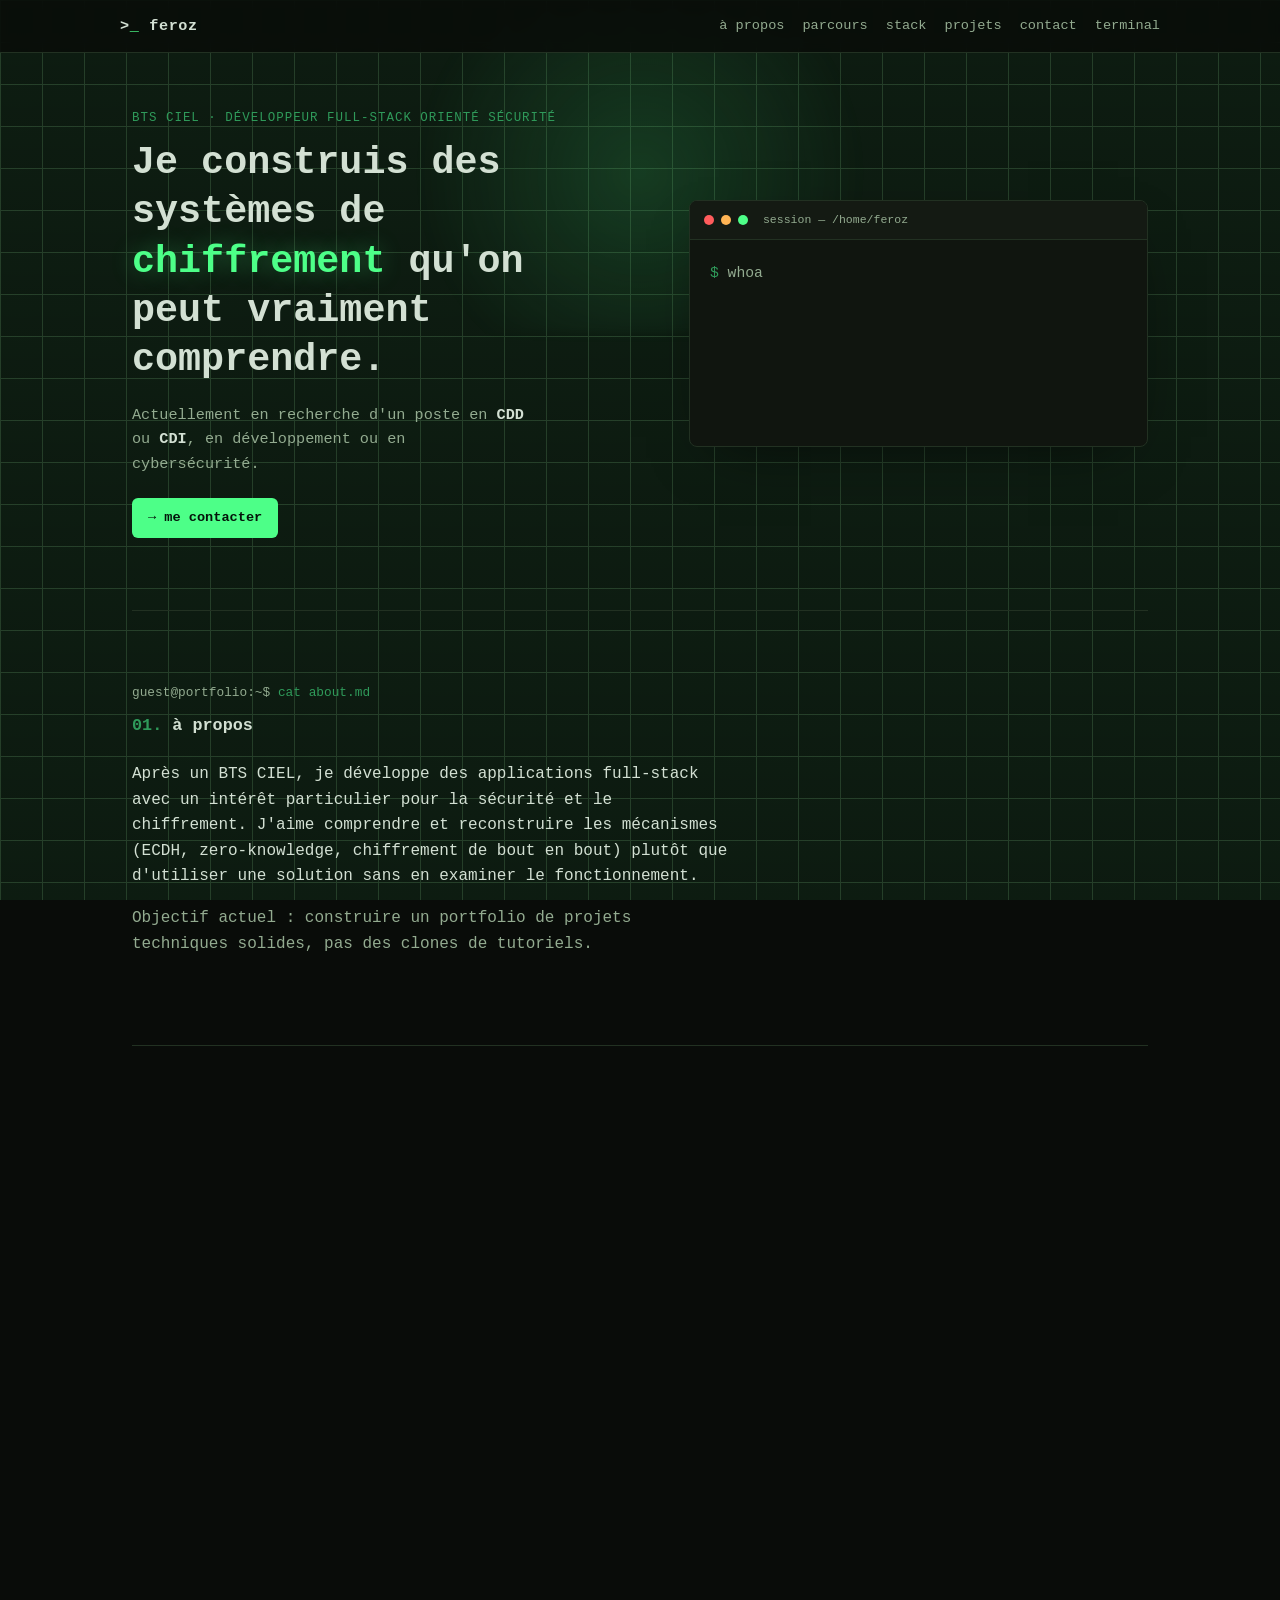
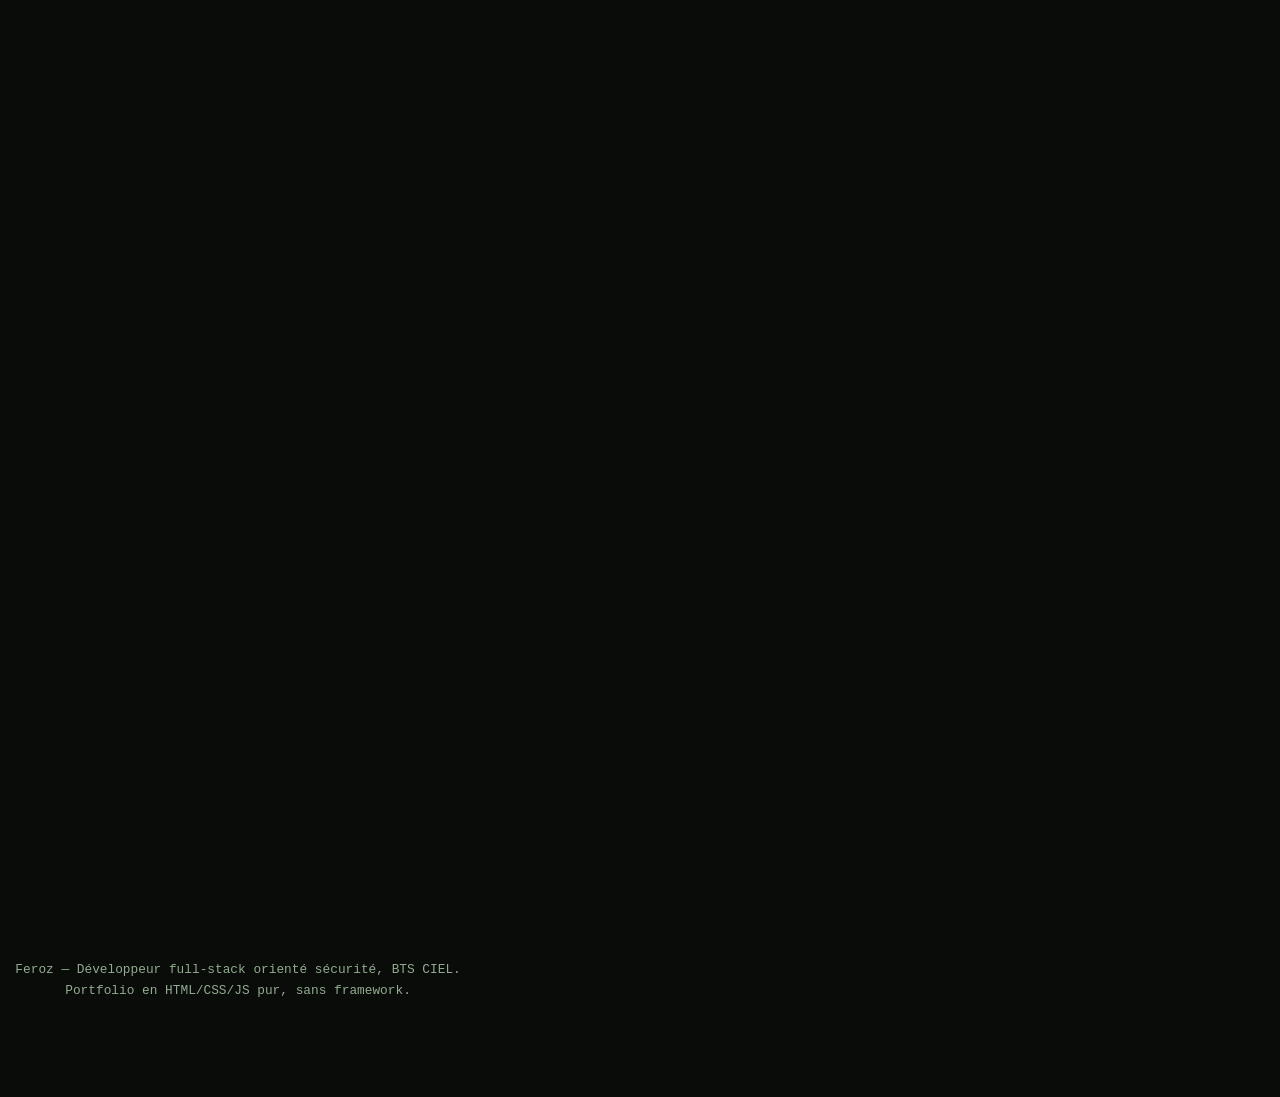
==== index.html @ 339080a6 "deployment" ====
<!DOCTYPE html>
<html lang="fr">
<head>
<meta charset="UTF-8">
<meta name="viewport" content="width=device-width, initial-scale=1, viewport-fit=cover">
<title>Feroz — Développeur</title>
<meta name="description" content="Feroz — développeur full-stack orienté sécurité (BTS CIEL), projets autour du chiffrement : Whisprr (partage de secrets zero-knowledge) et Aegis (messagerie chiffrée E2E).">
<meta name="author" content="Feroz">
<meta property="og:title" content="Feroz — Développeur">
<meta property="og:description" content="Projets autour du chiffrement et de la sécurité : Whisprr et Aegis.">
<meta property="og:type" content="website">
<!-- TODO: une fois déployé sur un vrai domaine, ajoute og:url (l'adresse du site) et og:image (une image d'aperçu, ~1200x630px) -->
<meta name="twitter:card" content="summary">
<meta http-equiv="Content-Security-Policy" content="default-src 'self'; script-src 'self' 'sha256-Kn3roHo/OHZeRmbZrpTWUtvgebxm0fLfNp7k5rrHBwQ='; style-src 'self' https://fonts.googleapis.com; font-src https://fonts.gstatic.com; img-src 'self' data:; connect-src 'self'; object-src 'none'; base-uri 'self'; form-action 'self'; frame-ancestors 'none'">
<meta name="referrer" content="strict-origin-when-cross-origin">
<meta name="theme-color" content="#090c09">
<!-- Remarque : frame-ancestors est ignoré par les navigateurs quand la CSP passe par une balise <meta> (seul un en-tête HTTP le fait respecter).
     Si l'hébergeur (Vercel/Netlify) permet de définir des en-têtes, ajoute-y aussi : X-Frame-Options: DENY et Strict-Transport-Security. -->
<link rel="icon" href="data:image/svg+xml,<svg xmlns=%22http://www.w3.org/2000/svg%22 viewBox=%220 0 100 100%22><text y=%22.9em%22 font-size=%2290%22>🔐</text></svg>">
<link rel="preconnect" href="https://fonts.googleapis.com">
<link rel="preconnect" href="https://fonts.gstatic.com" crossorigin>
<link href="https://fonts.googleapis.com/css2?family=JetBrains+Mono:wght@400;500;700&display=swap" rel="stylesheet">
<link rel="stylesheet" href="css/base.css">
<link rel="stylesheet" href="css/layout.css">
<link rel="stylesheet" href="css/components.css">
<link rel="stylesheet" href="css/utilities.css">
<link rel="stylesheet" href="css/responsive.css">
</head>
<body>

<a class="skip-link" href="#top">Aller au contenu</a>

<header>
  <div class="wrap">
    <div class="brand">
      <a class="logo" href="#top">&gt;<span class="caret">_</span> feroz</a>
    </div>
    <nav>
      <a href="#about">à propos</a>
      <a href="#timeline">parcours</a>
      <a href="#skills">stack</a>
      <a href="#projects">projets</a>
      <a href="#contact">contact</a>
      <a href="#playground">terminal</a>
    </nav>
  </div>
</header>

<main class="wrap" id="top">

  <section id="hero" class="hero-pad-top">
    <div class="hero-grid">
      <div class="hero-copy">
        <p class="eyebrow">BTS CIEL · développeur full-stack orienté sécurité</p>
        <h1 class="hero-title">Je construis des systèmes de <span class="glow">chiffrement</span> qu'on peut vraiment comprendre.</h1>
        <p class="hero-sub">Actuellement en recherche d'un poste en <strong>CDD</strong> ou <strong>CDI</strong>, en développement ou en cybersécurité.</p>
        <a class="cta" href="#contact">→ me contacter</a>
      </div>
      <div class="hero-term">
        <div class="term">
      <div class="term-bar">
        <span class="dot dot-red"></span>
        <span class="dot dot-amber"></span>
        <span class="dot dot-green"></span>
        <span class="id">session — /home/feroz</span>
      </div>
      <div class="term-body" id="hero-body">
        <script>document.getElementById('hero-body').classList.add('hero-anim');</script>
        <p class="line in">whoami</p>
        <p class="line out big">Feroz</p>
        <p class="line in">cat role.txt</p>
        <p class="line out">Développeur full-stack orienté sécurité — diplômé d'un BTS CIEL (Cybersécurité, Informatique et réseaux Électroniques).</p>
        <p class="line in">cat focus.txt</p>
        <p class="line out">Je construis des projets autour du chiffrement et de la sécurité, de zéro, pour comprendre comment ça marche vraiment.</p>
        <p class="line in">uptime</p>
        <p class="line out stats-line"><b>2</b> projets actifs · <b>1</b> déployé · dernière mise à jour : sept. 2026<span class="cursor"></span></p>
      </div>
        </div>
      </div>
    </div>
  </section>

  <section id="about" class="reveal">
    <p class="prompt">cat about.md</p>
    <h2><span class="n">01.</span> à propos</h2>
    <p>Après un BTS CIEL, je développe des applications full-stack avec un intérêt particulier pour la sécurité et le chiffrement. J'aime comprendre et reconstruire les mécanismes (ECDH, zero-knowledge, chiffrement de bout en bout) plutôt que d'utiliser une solution sans en examiner le fonctionnement.</p>
    <p class="muted">Objectif actuel : construire un portfolio de projets techniques solides, pas des clones de tutoriels.</p>
  </section>

  <section id="timeline" class="reveal">
    <p class="prompt">git log --oneline --graph</p>
    <h2><span class="n">02.</span> parcours</h2>
    <ol class="timeline">
      <li class="timeline-item current">
        <span class="timeline-date">en cours</span>
        <p class="timeline-title">Aegis — messagerie chiffrée E2E</p>
        <p class="timeline-desc">Échange de clés publiques par ECDH, comptes et temps réel avec Supabase. Prochaine étape : interface multi-appareils et vérification d'identité.</p>
      </li>
      <li class="timeline-item">
        <time class="timeline-date" datetime="2026">2026</time>
        <p class="timeline-title">Whisprr déployé</p>
        <p class="timeline-desc">Partage de secrets zero-knowledge livré et testé de bout en bout, en production sur Vercel.</p>
      </li>
      <li class="timeline-item">
        <span class="timeline-date">avant</span>
        <p class="timeline-title">BTS CIEL</p>
        <p class="timeline-desc">Cybersécurité, Informatique et réseaux Électroniques — le socle réseau/sécurité qui oriente mes projets perso aujourd'hui.</p>
      </li>
    </ol>
  </section>

  <section id="skills" class="reveal">
    <p class="prompt">ls -la ./stack</p>
    <h2><span class="n">03.</span> stack &amp; outils</h2>
    <div class="ls">
      <div class="ls-row"><span class="ls-tag">frontend</span><span class="ls-val"><b>Next.js</b> (App Router), <b>React</b>, <b>TypeScript</b></span></div>
      <div class="ls-row"><span class="ls-tag">crypto</span><span class="ls-val"><b>Web Crypto API</b> (AES-GCM), <b>ECDH</b></span></div>
      <div class="ls-row"><span class="ls-tag">backend</span><span class="ls-val"><b>Supabase</b> (Auth, Postgres, Realtime), <b>Upstash Redis</b></span></div>
      <div class="ls-row"><span class="ls-tag">deploy</span><span class="ls-val"><b>Vercel</b></span></div>
      <div class="ls-row"><span class="ls-tag">profil</span><span class="ls-val">full-stack orienté sécurité — du réseau à l'interface</span></div>
    </div>
  </section>

  <section id="projects" class="reveal">
    <p class="prompt">ls -la ./projects</p>
    <h2><span class="n">04.</span> projets</h2>
    <div class="projects">

      <article class="card">
        <div class="card-bar">
          <span class="fname">whisprr/README.md</span>
          <span class="badge live">déployé</span>
        </div>
        <div class="card-body">
          <h3>Whisprr</h3>
          <div class="shot"><img src="images/whisprr.png" alt="Interface de Whisprr : création d'un secret chiffré avec expiration et auto-destruction" loading="lazy" width="1162" height="895"></div>
          <p>Partage de secrets en zero-knowledge : le serveur ne voit jamais le contenu en clair. Chiffrement fait côté client avec la Web Crypto API avant tout envoi.</p>
          <details class="details">
            <summary>voir les détails techniques</summary>
            <div class="details-body">
              <p><strong>Comment ça marche :</strong> à la création, le navigateur génère une clé AES-GCM 256 bits, chiffre le secret, puis envoie au serveur uniquement le texte chiffré et l'IV — la clé est ajoutée au fragment (<code>#</code>) du lien, qui n'est jamais transmis au serveur dans une requête HTTP. À l'ouverture, le destinataire récupère le texte chiffré via l'API, lit la clé dans <code>window.location.hash</code>, et déchiffre localement. Le serveur ne stocke que l'identifiant, le texte chiffré, l'IV et les paramètres d'expiration/destruction — jamais la clé ni le message en clair (chiffrement dans <code>crypto.ts</code>, persistance dans <code>store.ts</code>).</p>
              <p><strong>Ce que j'ai fait :</strong> conception du flow de bout en bout (saisie → chiffrement client → génération du lien → expiration/auto-destruction côté serveur), intégration de la Web Crypto API et du stockage Upstash Redis, déploiement sur Vercel et tests bout en bout.</p>
              <p><strong>Décision technique :</strong> projet structuré sans dossier <code>src/</code> (le dossier <code>app/</code> du App Router reste à la racine) — un choix volontairement simple pour un projet de cette taille plutôt qu'une arborescence plus lourde.</p>
              <p><strong>Limites connues :</strong> le lien complet (fragment compris) donne accès au secret — à partager uniquement avec le destinataire prévu, comme un mot de passe ; il n'y a pas de vérification d'identité, le lien est un canal de confidentialité, pas d'authentification. Avec l'auto-destruction activée, le serveur supprime le secret dès que la requête de lecture est traitée, avant même la fin du déchiffrement côté client : un lien dont la clé serait invalide peut donc quand même « consommer » le secret.</p>
            </div>
          </details>
          <div class="stack">
            <span class="chip">Next.js 16</span>
            <span class="chip">React 19</span>
            <span class="chip">TypeScript</span>
            <span class="chip">Web Crypto (AES-GCM)</span>
            <span class="chip">Upstash Redis</span>
          </div>
          <div class="links">
            <a href="https://github.com/Ferr0zzz/Whisprr" target="_blank" rel="noopener noreferrer">→ code</a>
            <a href="#" target="_blank" rel="noopener noreferrer">→ démo live</a>
          </div>
        </div>
      </article>

      <article class="card">
        <div class="card-bar">
          <span class="fname">aegis/README.md</span>
          <span class="badge wip">en cours</span>
        </div>
        <div class="card-body">
          <h3>Aegis</h3>
          <div class="shot wip">
            <svg viewBox="0 0 700 320" role="img" aria-label="Aperçu de l'interface d'Aegis, encore en cours de développement">
              <rect x="1" y="1" width="698" height="318" rx="8" fill="var(--surface)" stroke="var(--border)"/>
              <rect x="1" y="1" width="150" height="318" fill="var(--surface-2)"/>
              <rect x="20" y="24" width="90" height="10" rx="3" fill="var(--border)"/>
              <rect x="20" y="60" width="110" height="34" rx="6" fill="var(--border)" opacity="0.6"/>
              <rect x="20" y="104" width="110" height="34" rx="6" fill="var(--border)" opacity="0.4"/>
              <rect x="20" y="148" width="110" height="34" rx="6" fill="var(--border)" opacity="0.4"/>
              <rect x="170" y="20" width="510" height="36" rx="6" fill="var(--surface-2)"/>
              <rect x="190" y="90" width="220" height="16" rx="4" fill="var(--border)"/>
              <rect x="190" y="118" width="320" height="16" rx="4" fill="var(--border)" opacity="0.7"/>
              <rect x="360" y="150" width="240" height="16" rx="4" fill="var(--accent-dim)" opacity="0.55"/>
              <rect x="190" y="182" width="180" height="16" rx="4" fill="var(--border)" opacity="0.5"/>
              <rect x="170" y="270" width="510" height="30" rx="6" fill="var(--surface-2)"/>
              <rect x="1" y="1" width="698" height="318" rx="8" fill="none" stroke="var(--accent-dim)" stroke-dasharray="6 5" opacity="0.6"/>
            </svg>
            <span class="wip-badge">🚧 interface en cours de développement</span>
          </div>
          <ul class="status-list">
            <li><span class="dot-ok" aria-hidden="true"></span>fonctionne déjà : messages privés 1-à-1 chiffrés (échange de clé ECDH)</li>
            <li><span class="dot-todo" aria-hidden="true"></span>prévu : salons multi-utilisateurs, vérification d'identité, multi-appareils</li>
          </ul>
          <p>Messagerie chiffrée de bout en bout façon Discord (serveurs/salons). Échange de clés publiques par ECDH, chiffrement direct des messages privés, temps réel.</p>
          <details class="details">
            <summary>voir les détails techniques</summary>
            <div class="details-body">
              <p><strong>État actuel :</strong> messages privés 1-à-1 chiffrés via un échange de clé ECDH direct entre les deux comptes. Supabase gère les comptes, le stockage et le canal temps réel.</p>
              <p><strong>Ce que j'ai fait :</strong> mise en place des comptes et de l'échange de clés publiques, du chiffrement direct des messages 1-à-1, et du canal temps réel avec Supabase Realtime — suivant un découpage en 4 semaines (clés/comptes → stockage/temps réel → interface de chat → vérification d'identité/déploiement, encore en cours).</p>
              <p><strong>Décision technique :</strong> pour la v1, ECDH est fait directement entre les deux comptes, sans passer par un système de clé de salon "wrappée" — plus simple à livrer d'abord, quitte à le remplacer quand les salons multi-utilisateurs arriveront (une clé de salon partagée ne se prête pas au même schéma).</p>
              <p><strong>Difficulté résolue :</strong> Supabase a renommé son mécanisme de clé publique (l'ancienne <code>ANON_KEY</code> devient <code>PUBLISHABLE_KEY</code>) — la doc et les tutoriels plus anciens ne correspondaient plus, il a fallu adapter la configuration des variables d'environnement en conséquence.</p>
              <p><strong>Limite importante (en l'état) :</strong> ECDH protège l'échange contre une écoute passive, mais ne suffit pas seul à garantir l'identité de l'interlocuteur — sans vérification de clé publique (empreinte affichée, TOFU...), un serveur malveillant pourrait en théorie substituer une clé (attaque de l'homme du milieu). La vérification d'identité est prévue mais pas encore implémentée.</p>
              <p><strong>À venir :</strong> vérification d'identité, chiffrement de salon multi-utilisateurs, support multi-appareils.</p>
            </div>
          </details>
          <div class="stack">
            <span class="chip">Next.js</span>
            <span class="chip">Supabase (Auth/Postgres/Realtime)</span>
            <span class="chip">ECDH</span>
          </div>
          <div class="links">
            <a href="#" target="_blank" rel="noopener noreferrer">→ code</a>
          </div>
        </div>
      </article>

    </div>
  </section>

  <section id="contact" class="reveal">
    <p class="prompt">cat contact.txt</p>
    <h2><span class="n">05.</span> contact</h2>
    <div class="contact-shell">
      <div class="contact-copy">
        <p class="contact-kicker">disponible pour un projet</p>
        <h3>Parlons sécurité, produit et code.</h3>
        <p>Envie de discuter d'un projet, d'une opportunité, d'un stage ou d'un sujet autour de la cybersécurité applicative ? Je réponds souvent rapidement et j'aime les échanges concrets.</p>
        <div class="contact-status">
          <span class="status-pill"><span class="pulse" aria-hidden="true"></span>Disponible</span>
        </div>
      </div>

      <div class="contact-grid">
        <div class="contact-card primary" id="email-card">
          <span class="contact-label">E-mail</span>
          <strong class="contact-email-value" data-email="killyan.sic@gmail.com" data-masked="k***@g***.com">k***@g***.com</strong>
          <div class="contact-actions">
            <button class="mini-action reveal-email" id="reveal-email" type="button">révéler</button>
            <button class="mini-action" id="copy-email" type="button" aria-label="Copier l'adresse e-mail">copier</button>
          </div>
        </div>

        <a class="contact-card" href="https://github.com/Ferr0zzz" target="_blank" rel="noopener noreferrer">
          <span class="contact-label">GitHub</span>
          <strong>Ferr0zzz</strong>
          <small>Code &amp; prototypes</small>
        </a>

        <a class="contact-card" href="https://www.linkedin.com/in/killyan-sichel-8899a839a/" target="_blank" rel="noopener noreferrer">
          <span class="contact-label">LinkedIn</span>
          <strong>Mon profil</strong>
          <small>Réseau / opportunités</small>
        </a>
      </div>
    </div>
  </section>

  <section id="playground" class="reveal">
    <p class="prompt">./explore.sh</p>
    <h2><span class="n">06.</span> terminal interactif</h2>
    <div class="term playground">
      <div class="term-bar">
        <span class="dot dot-red"></span>
        <span class="dot dot-amber"></span>
        <span class="dot dot-green"></span>
        <span class="id">sandbox — tape "help"</span>
      </div>
      <div class="term-body">
        <div id="term-output" role="log" aria-live="polite" aria-relevant="additions">
          <p class="line out faint">Terminal de démo. Tape une commande pour voir ce qu'il y a dedans.</p>
        </div>
        <div class="term-input-row">
          <span class="prompt-sign">$</span>
          <input id="term-input" type="text" autocomplete="off" spellcheck="false" aria-label="Commande du terminal">
        </div>
      </div>
    </div>
    <p class="term-hint muted">essaie : help · stack · whisprr · aegis · availability · contact · sudo hire-me</p>
  </section>

</main>

<footer>
  <p class="muted">Feroz — Développeur full-stack orienté sécurité, BTS CIEL. Portfolio en HTML/CSS/JS pur, sans framework.</p>
</footer>

<button class="back-to-top" id="back-to-top" type="button" aria-label="Retour en haut">↑</button>

<script src="js/hero-typing.js"></script>
<script src="js/data.js"></script>
<script src="js/terminal.js"></script>
<script src="js/navigation.js"></script>
<script src="js/clipboard.js"></script>
<script src="js/scroll.js"></script>
<script src="js/reveal.js"></script>
</body>
</html>
---- css/base.css ----
:root {
  --bg: #090c09;
  --surface: #10150f;
  --surface-2: #141a13;
  --border: #223122;
  --text: #d3e0d3;
  --muted: #93ab90;
  --accent: #4dff88;
  --accent-dim: #2f9a5a;
  --warn: #ffb454;
  box-sizing: border-box;
  padding-top: env(safe-area-inset-top, 0px);
  padding-bottom: env(safe-area-inset-bottom, 0px);
}
@media (prefers-color-scheme: dark) {
  :root:not([data-theme="light"]) {
    --bg: #090c09; --surface: #10150f; --surface-2: #141a13; --border: #223122;
    --text: #d3e0d3; --muted: #93ab90; --accent: #4dff88; --accent-dim: #2f9a5a; --warn: #ffb454;
  }
}
:root[data-theme="dark"] {
  --bg: #090c09; --surface: #10150f; --surface-2: #141a13; --border: #223122;
  --text: #d3e0d3; --muted: #93ab90; --accent: #4dff88; --accent-dim: #2f9a5a; --warn: #ffb454;
}

html { scroll-padding-top: env(safe-area-inset-top, 0px); scroll-behavior: smooth; }
@media (prefers-reduced-motion: reduce) { html { scroll-behavior: auto; } }
section { scroll-margin-top: calc(72px + env(safe-area-inset-top, 0px)); }
* { box-sizing: inherit; }

body {
  margin: 0;
  background: var(--bg);
  color: var(--text);
  font-family: 'JetBrains Mono', 'Fira Code', ui-monospace, Menlo, Consolas, monospace;
  line-height: 1.6;
  background-image:
    radial-gradient(ellipse 900px 500px at 50% -8%, rgba(77,255,136,0.07), transparent 65%),
    linear-gradient(var(--border) 1px, transparent 1px),
    linear-gradient(90deg, var(--border) 1px, transparent 1px);
  background-size: 42px 42px;
  background-attachment: fixed;
  background-color: var(--bg);
}
a { color: var(--accent); }
::selection { background: var(--accent-dim); color: #04140a; }

a:focus-visible, button:focus-visible, input:focus-visible {
  outline: 2px solid var(--accent);
  outline-offset: 2px;
  border-radius: 2px;
}

.skip-link {
  position: absolute; left: 12px; top: -60px;
  background: var(--accent); color: #04140a;
  padding: 8px 14px; border-radius: 4px; font-size: 0.82rem;
  text-decoration: none; z-index: 100; transition: top 0.15s ease;
}
.skip-link:focus { top: 12px; }
---- css/layout.css ----
.wrap { max-width: 760px; margin: 0 auto; padding: 0 20px; }
@media (min-width: 900px)  { .wrap { max-width: 980px; padding: 0 32px; } }
@media (min-width: 1280px) { .wrap { max-width: 1080px; } }

header {
  position: sticky; top: env(safe-area-inset-top, 0px); z-index: 10;
  background: rgba(9,12,9,0.85); backdrop-filter: blur(6px);
  border-bottom: 1px solid var(--border);
}
header .wrap { position: relative; display: flex; align-items: center; justify-content: space-between; gap: 16px; padding: 14px 20px; }
.brand { display: flex; align-items: center; gap: 12px; flex-shrink: 0; }
.logo { font-weight: 700; color: var(--text); text-decoration: none; font-size: 0.95rem; letter-spacing: 0.04em; }
.logo:hover { color: var(--accent); }
.logo .caret { color: var(--accent); }
nav {
  display: flex; gap: 18px; font-size: 0.85rem; min-width: 0;
  overflow-x: auto; scrollbar-width: none; -ms-overflow-style: none;
}
nav::-webkit-scrollbar { display: none; }
nav a { color: var(--muted); text-decoration: none; white-space: nowrap; transition: color .15s ease; }
nav a:hover, nav a.active { color: var(--accent); }
header .wrap.nav-overflows::after {
  content: ""; position: absolute; top: 14px; bottom: 14px; right: 20px; width: 28px;
  background: linear-gradient(to right, transparent, rgba(9,12,9,0.9));
  pointer-events: none;
}

section { padding: clamp(40px, 7vw, 72px) 0; border-bottom: 1px solid var(--border); }
section:last-of-type { border-bottom: none; }

.prompt { color: var(--accent-dim); font-size: 0.8rem; margin: 0 0 10px; }
.prompt::before { content: "guest@portfolio:~$ "; color: var(--muted); }
h2 { font-size: 1.05rem; color: var(--text); margin: 0 0 22px; font-weight: 700; }
h2 .n { color: var(--accent-dim); }
p { color: var(--text); max-width: 62ch; }
.muted { color: var(--muted); }

#hero { position: relative; }
#hero::before {
  content: ""; position: absolute; left: 50%; top: -40px;
  width: 560px; max-width: 90vw; height: 320px; transform: translateX(-50%);
  background: radial-gradient(circle, rgba(77,255,136,0.14), transparent 70%);
  filter: blur(6px); pointer-events: none; z-index: -1;
}
.hero-grid { display: flex; flex-direction: column; gap: 30px; }
@media (min-width: 900px) {
  .hero-grid { display: grid; grid-template-columns: 1.1fr 1fr; align-items: center; gap: 52px; }
  .hero-term { min-width: 0; }
}
.eyebrow { color: var(--accent-dim); font-size: 0.78rem; letter-spacing: 0.08em; text-transform: uppercase; margin: 0 0 10px; }
.hero-title { font-size: clamp(1.5rem, 3.4vw, 2.4rem); line-height: 1.28; font-weight: 700; color: var(--text); margin: 0 0 18px; max-width: 20ch; }
.hero-title .glow { color: var(--accent); text-shadow: 0 0 22px rgba(77,255,136,0.35); }
.hero-sub { font-size: 0.95rem; color: var(--muted); margin: 0 0 22px; max-width: 44ch; }
.hero-sub strong { color: var(--text); font-weight: 600; }
.cta { display: inline-block; padding: 9px 16px; background: var(--accent); color: #04140a; font-weight: 700; font-size: 0.85rem; text-decoration: none; border-radius: 6px; }
.cta:hover { background: #6bffa2; }
---- css/components.css ----
.term { background: var(--surface); border: 1px solid var(--border); border-radius: 8px; overflow: hidden; box-shadow: 0 20px 60px -30px rgba(0,0,0,0.7); }
.term-bar { display: flex; gap: 7px; align-items: center; padding: 10px 14px; background: var(--surface-2); border-bottom: 1px solid var(--border); }
.dot { width: 10px; height: 10px; border-radius: 50%; background: var(--border); }
.term-bar .id { margin-left: 8px; font-size: 0.72rem; color: var(--muted); }
.term-body { padding: 22px 20px 26px; font-size: 0.92rem; }
.term-body .line { white-space: pre-wrap; margin: 0 0 6px; }
#hero-body.hero-anim .line { visibility: hidden; }
.term-body .in { color: var(--muted); }
.term-body .in::before { content: "$ "; color: var(--accent-dim); }
.term-body .out { color: var(--text); margin-bottom: 16px; }
.term-body .out.big { font-size: 1.5rem; font-weight: 700; color: var(--accent); }
.cursor { display: inline-block; width: 8px; height: 1.1em; background: var(--accent); vertical-align: text-bottom; animation: blink 1s steps(1) infinite; }
@keyframes blink { 50% { opacity: 0; } }
@media (prefers-reduced-motion: reduce) { .cursor { animation: none; } }

.ls { border: 1px solid var(--border); border-radius: 8px; background: var(--surface); padding: 18px 20px; }
.ls-row { display: grid; grid-template-columns: 90px 1fr; gap: 14px; padding: 7px 0; border-bottom: 1px dashed var(--border); font-size: 0.86rem; }
.ls-row:last-child { border-bottom: none; }
.ls-tag { color: var(--warn); }
.ls-val { color: var(--muted); }
.ls-val b { color: var(--text); font-weight: 500; }

.projects { display: grid; gap: 20px; grid-template-columns: 1fr; }
@media (min-width: 720px) { .projects { grid-template-columns: 1fr 1fr; align-items: start; } }
.card { border: 1px solid var(--border); border-radius: 8px; background: var(--surface); overflow: hidden; transition: border-color .15s ease, box-shadow .15s ease, transform .15s ease; }
.card:hover { border-color: var(--accent-dim); box-shadow: 0 14px 34px -20px rgba(77,255,136,0.4); transform: translateY(-2px); }
@media (prefers-reduced-motion: reduce) { .card { transition: none; } .card:hover { transform: none; } }
.card-bar { display: flex; justify-content: space-between; align-items: center; padding: 12px 18px; background: var(--surface-2); border-bottom: 1px solid var(--border); }
.card-bar .fname { font-size: 0.85rem; color: var(--muted); }
.badge { font-size: 0.7rem; padding: 3px 9px; border-radius: 20px; border: 1px solid; }
.badge.live { color: var(--accent); border-color: var(--accent-dim); }
.badge.wip { color: var(--warn); border-color: var(--warn); }
.card-body { padding: 20px 18px; }
.card-body h3 { margin: 0; font-size: 1rem; }
.card-body p { margin: 6px 0 14px; font-size: 0.92rem; color: var(--muted); }
.stack { display: flex; flex-wrap: wrap; gap: 8px; margin: 0 0 14px; }
.chip { font-size: 0.72rem; padding: 3px 9px; border: 1px solid var(--border); border-radius: 4px; color: var(--text); background: var(--bg); }
.links a { font-size: 0.85rem; text-decoration: none; margin-right: 16px; }
.links a:hover { text-decoration: underline; }

.details { margin: 4px 0 14px; }
.details summary { cursor: pointer; font-size: 0.82rem; color: var(--accent-dim); list-style: none; }
.details summary::-webkit-details-marker { display: none; }
.details summary::before { content: "▸ "; }
.details[open] summary::before { content: "▾ "; }
.details-body { margin-top: 10px; font-size: 0.85rem; }
.details-body p { margin: 0 0 8px; max-width: 58ch; color: var(--muted); }
.details-body strong { color: var(--text); }
.shot { margin: 0 0 14px; border-radius: 6px; overflow: hidden; border: 1px solid var(--border); }
.shot img { display: block; width: 100%; height: auto; }
.shot.wip { position: relative; border-style: dashed; }
.shot.wip svg { display: block; width: 100%; height: auto; }
.wip-badge { position: absolute; left: 50%; bottom: 10px; transform: translateX(-50%); background: var(--bg); border: 1px solid var(--border); border-radius: 20px; padding: 4px 12px; font-size: 0.72rem; color: var(--warn); white-space: nowrap; }
.status-list { list-style: none; margin: 0 0 14px; padding: 0; font-size: 0.8rem; color: var(--muted); }
.status-list li { display: flex; align-items: flex-start; gap: 8px; margin-bottom: 6px; }
.status-list li:last-child { margin-bottom: 0; }
.dot-ok, .dot-todo { flex-shrink: 0; width: 8px; height: 8px; border-radius: 50%; margin-top: 4px; }
.dot-ok { background: var(--accent); }
.dot-todo { background: var(--warn); opacity: 0.7; }

.stats-line { color: var(--muted); }
.stats-line b { color: var(--accent); font-weight: 600; }
.timeline { list-style: none; border-left: 2px solid var(--border); margin: 0 0 0 6px; padding-left: 22px; }
.timeline-item { position: relative; padding-bottom: 26px; }
.timeline-item:last-child { padding-bottom: 0; }
.timeline-item::before { content: ""; position: absolute; left: -28px; top: 4px; width: 10px; height: 10px; border-radius: 50%; background: var(--accent-dim); border: 2px solid var(--bg); }
.timeline-item.current::before { background: var(--accent); box-shadow: 0 0 0 4px rgba(77,255,136,0.15); }
.timeline-date { display: block; font-size: 0.72rem; color: var(--accent-dim); margin-bottom: 4px; }
.timeline-title { font-weight: 600; margin: 0 0 4px; font-size: 0.95rem; }
.timeline-desc { font-size: 0.86rem; color: var(--muted); margin: 0; max-width: 56ch; }

.contact-shell { display: grid; gap: 24px; padding: 22px 18px; border: 1px solid var(--border); border-radius: 12px; background: linear-gradient(180deg, rgba(20,26,19,0.95), rgba(12,17,12,0.96)); }
@media (min-width: 800px) { .contact-shell { grid-template-columns: 1.15fr 1.3fr; align-items: center; } }
.contact-copy { display: grid; gap: 14px; }
.contact-kicker { margin: 0; color: var(--accent-dim); font-size: 0.72rem; text-transform: uppercase; letter-spacing: 0.12em; }
.contact-copy h3 { margin: 0; font-size: clamp(1.25rem, 2.5vw, 1.8rem); line-height: 1.3; }
.contact-copy p { margin: 0; color: var(--muted); }
.contact-status { display: flex; }
.status-pill { display: inline-flex; align-items: center; gap: 8px; padding: 7px 10px; border-radius: 999px; background: rgba(77,255,136,0.08); border: 1px solid rgba(77,255,136,0.28); color: var(--accent); font-size: 0.78rem; }
.pulse { display: inline-block; width: 8px; height: 8px; border-radius: 50%; background: var(--accent); box-shadow: 0 0 0 0 rgba(77,255,136,0.7); animation: status-pulse 1.6s infinite; }
@keyframes status-pulse { 0% { box-shadow: 0 0 0 0 rgba(77,255,136,0.7); } 70% { box-shadow: 0 0 0 10px rgba(77,255,136,0); } 100% { box-shadow: 0 0 0 0 rgba(77,255,136,0); } }

.contact-grid { display: grid; gap: 14px; }
.contact-card { display: grid; gap: 6px; width: 100%; padding: 16px 18px; border-radius: 10px; border: 1px solid var(--border); background: rgba(13,18,14,0.75); color: var(--text); text-decoration: none; text-align: left; transition: border-color .15s ease, transform .15s ease, box-shadow .15s ease; }
.contact-card:hover { border-color: var(--accent-dim); transform: translateY(-1px); box-shadow: 0 10px 24px -18px rgba(77,255,136,0.45); }
.contact-card.primary { background: linear-gradient(135deg, rgba(77,255,136,0.08), rgba(22,32,25,0.92)); }
.contact-label { color: var(--accent-dim); font-size: 0.72rem; text-transform: uppercase; letter-spacing: 0.08em; }
.contact-card strong { font-size: 1rem; line-height: 1.4; }
.contact-card small { color: var(--muted); }
.contact-actions { display: flex; gap: 8px; margin-top: 4px; }
.mini-action { appearance: none; background: rgba(77,255,136,0.08); border: 1px solid rgba(77,255,136,0.22); color: var(--accent); border-radius: 6px; font: inherit; font-size: 0.72rem; padding: 6px 10px; cursor: pointer; }
.mini-action:hover { background: rgba(77,255,136,0.12); }
.reveal-email[data-state="revealed"] { background: rgba(77,255,136,0.14); }
.contact-email-value { word-break: break-all; }
---- css/utilities.css ----
.playground .term-body { padding-bottom: 16px; }
#term-output .line { margin-bottom: 6px; }
#term-output .out.faint { color: var(--muted); }
.term-input-row { display: flex; align-items: center; gap: 8px; margin-top: 6px; }
.term-input-row .prompt-sign { color: var(--accent-dim); }
.term-input-row input { flex: 1; background: transparent; border: none; outline: none; color: var(--text); font-family: inherit; font-size: 0.92rem; caret-color: var(--accent); }
.term-hint { margin-top: 10px; font-size: 0.76rem; }

.copy-btn { font: inherit; font-size: 0.78rem; color: var(--accent-dim); background: transparent; border: 1px solid var(--border); border-radius: 4px; padding: 3px 9px; margin-left: 10px; cursor: pointer; }
.copy-btn:hover { border-color: var(--accent-dim); color: var(--accent); }
.copy-btn[data-copied="true"] { color: var(--accent); border-color: var(--accent); }
.back-to-top { position: fixed; right: 18px; bottom: calc(18px + env(safe-area-inset-bottom, 0px)); width: 40px; height: 40px; border-radius: 8px; background: var(--surface); border: 1px solid var(--border); color: var(--accent); font-size: 1rem; line-height: 1; cursor: pointer; opacity: 0; pointer-events: none; transform: translateY(8px); transition: opacity 0.15s ease, transform 0.15s ease; z-index: 20; }
.back-to-top.visible { opacity: 1; pointer-events: auto; transform: translateY(0); }
.back-to-top:hover { border-color: var(--accent-dim); }
@media (prefers-reduced-motion: reduce) { .back-to-top { transition: none; } }
footer { padding: 40px 0 60px; text-align: center; }
footer .muted { font-size: 0.8rem; }
.reveal { transition: opacity .5s ease, transform .5s ease; }
.reveal.reveal-armed { opacity: 0; transform: translateY(18px); }
.reveal.reveal-armed.is-visible { opacity: 1; transform: translateY(0); }
@media (prefers-reduced-motion: reduce) { .reveal.reveal-armed { opacity: 1; transform: none; transition: none; } }

.dot-red { background: #ff5c5c; }
.dot-amber { background: #ffb454; }
.dot-green { background: #4dff88; }
.hero-pad-top { padding-top: 56px; }
---- css/responsive.css ----
@media (max-width: 640px) {
  nav { gap: 12px; font-size: 0.78rem; }
  .ls-row { grid-template-columns: 76px 1fr; }
  .card-bar { flex-wrap: wrap; gap: 6px; }
  .contact-shell { padding: 18px 14px; }
  .contact-card { padding: 14px 14px; }
}

@media (max-width: 420px) {
  .eyebrow { font-size: 0.72rem; }
  .hero-title { max-width: 100%; }
  .term-body { padding: 16px 14px 20px; font-size: 0.86rem; }
  .term-bar .id { display: none; }
  .ls { padding: 14px 16px; }
  .ls-row { grid-template-columns: 1fr; gap: 2px; padding: 8px 0; }
  .ls-tag { font-size: 0.78rem; }
  .card-bar .fname { font-size: 0.78rem; }
  .wip-badge { font-size: 0.62rem; padding: 3px 8px; }
  .back-to-top { width: 36px; height: 36px; right: 12px; }
  .contact-actions { flex-wrap: wrap; }
}
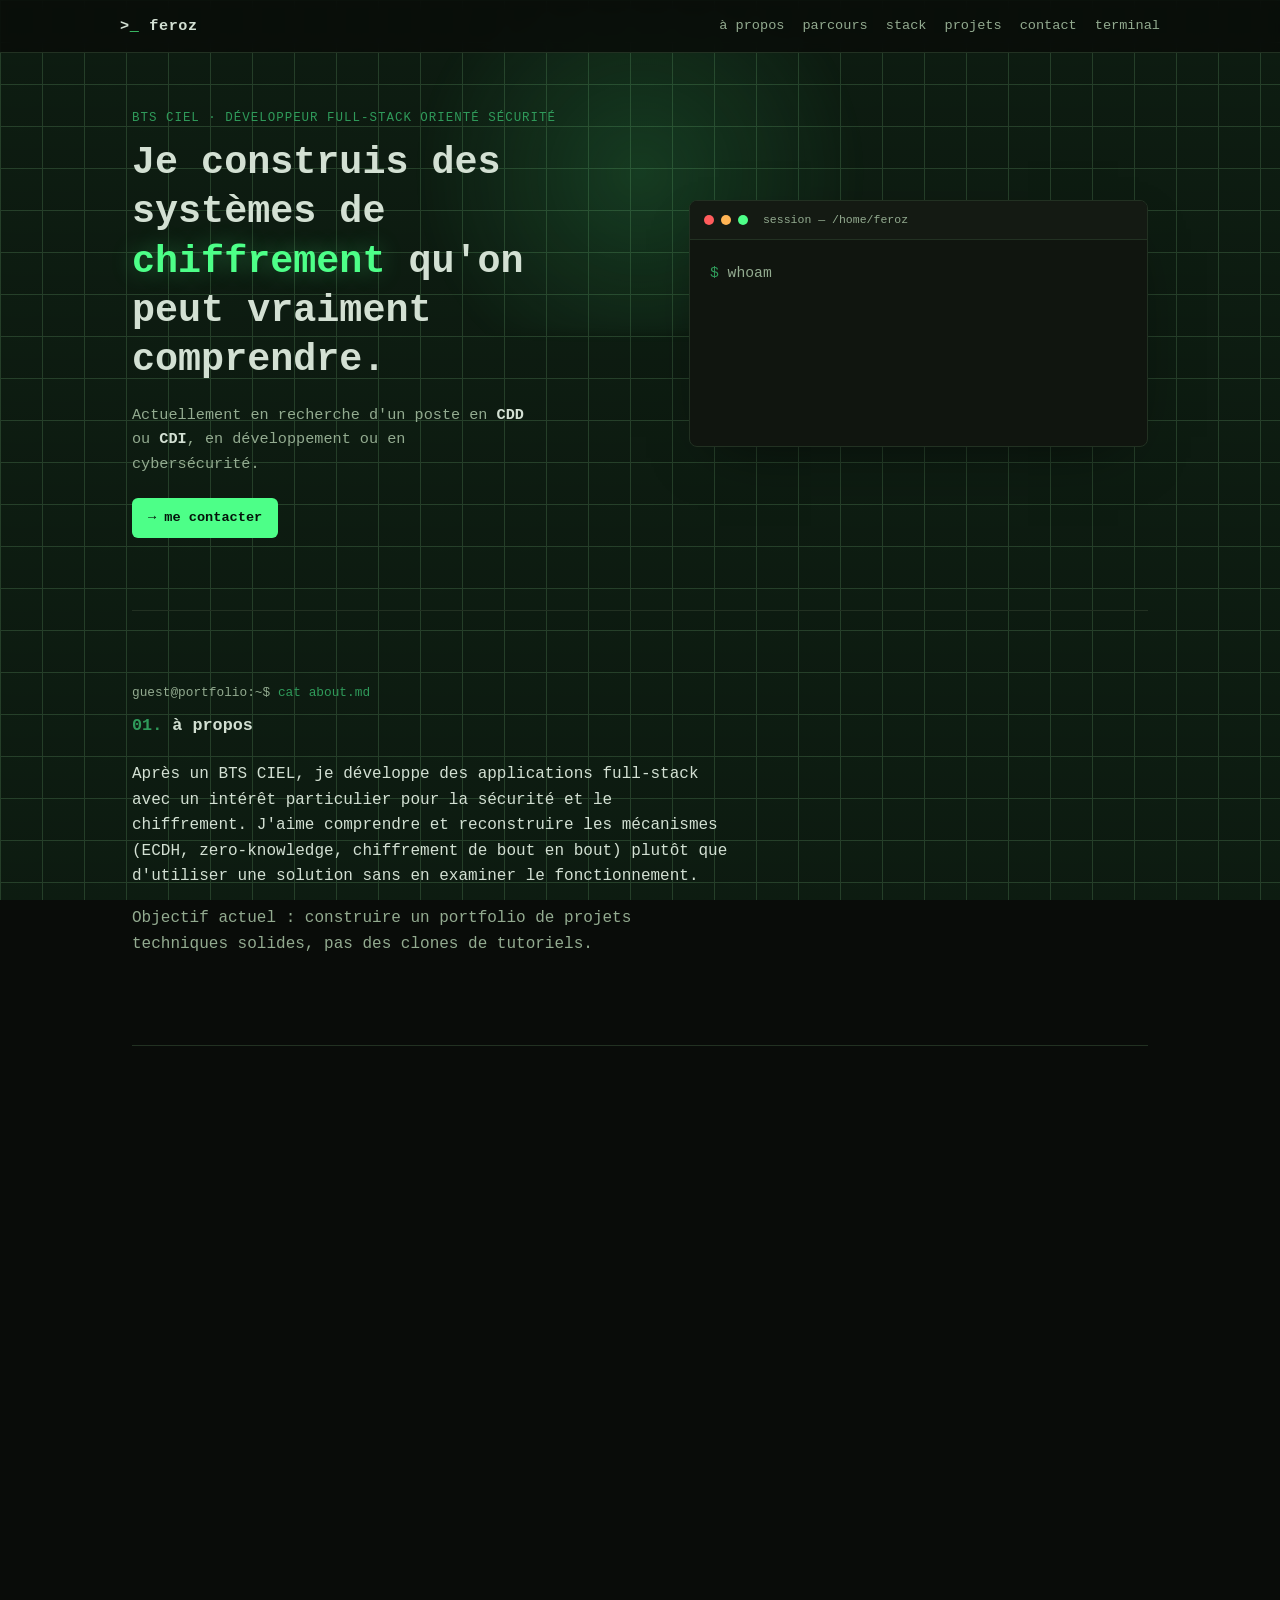
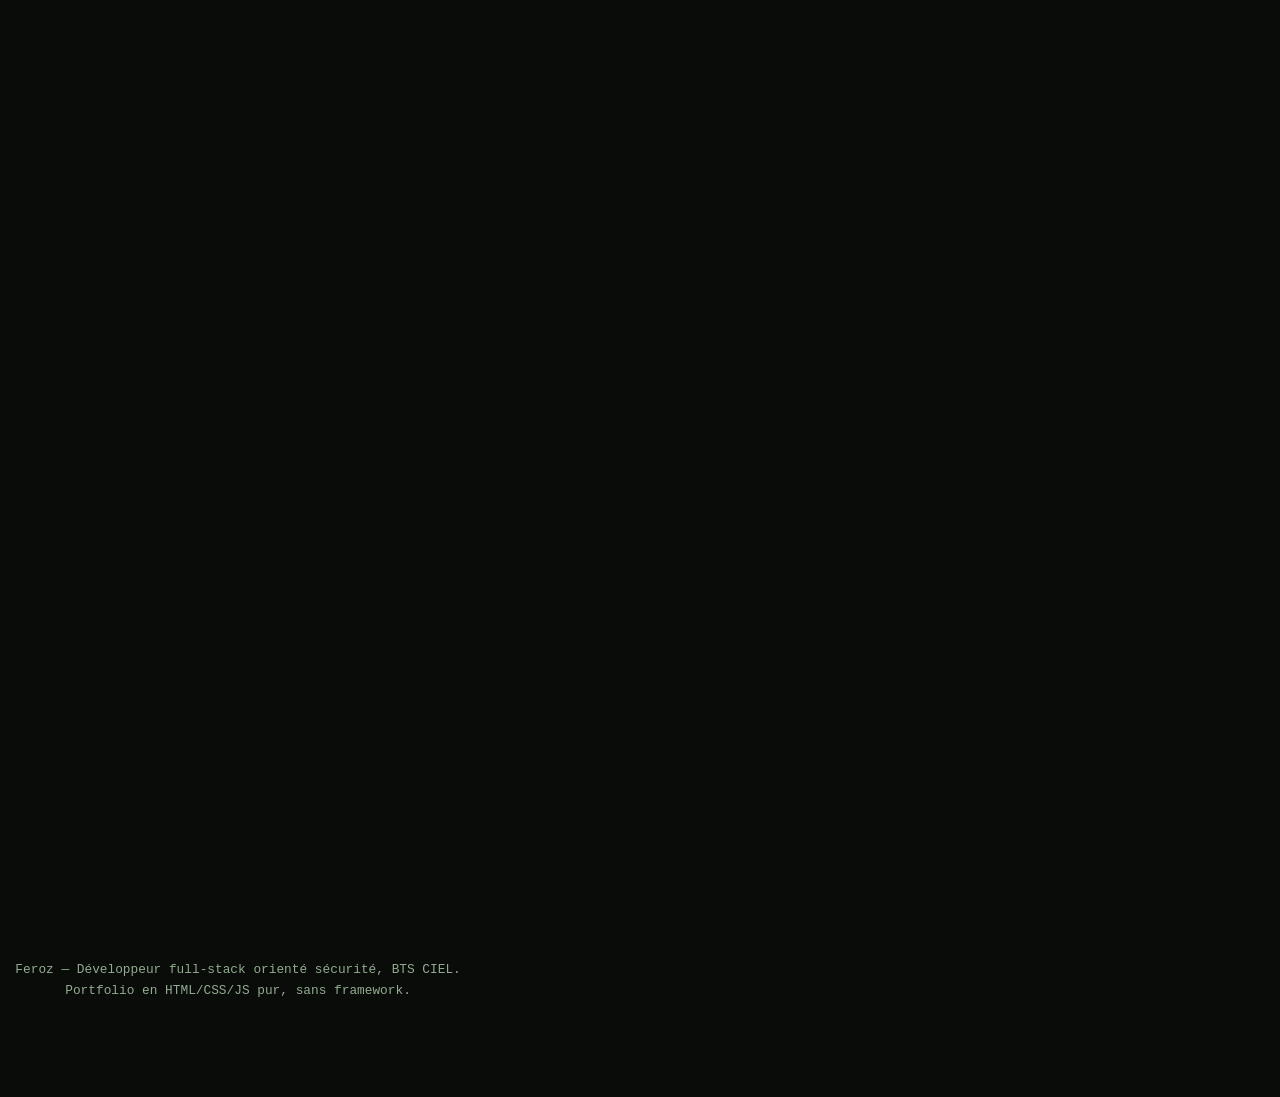
==== commit 8a79850e: "Update index.html" ====
--- a/index.html
+++ b/index.html
@@ -153,7 +153,7 @@
           </div>
           <div class="links">
             <a href="https://github.com/Ferr0zzz/Whisprr" target="_blank" rel="noopener noreferrer">→ code</a>
-            <a href="#" target="_blank" rel="noopener noreferrer">→ démo live</a>
+            <a href="https://whisprr-chi.vercel.app/" target="_blank" rel="noopener noreferrer">→ démo live</a>
           </div>
         </div>
       </article>
@@ -205,7 +205,7 @@
             <span class="chip">ECDH</span>
           </div>
           <div class="links">
-            <a href="#" target="_blank" rel="noopener noreferrer">→ code</a>
+            <a href="https://github.com/Ferr0zzz/Aegis" target="_blank" rel="noopener noreferrer">→ code</a>
           </div>
         </div>
       </article>
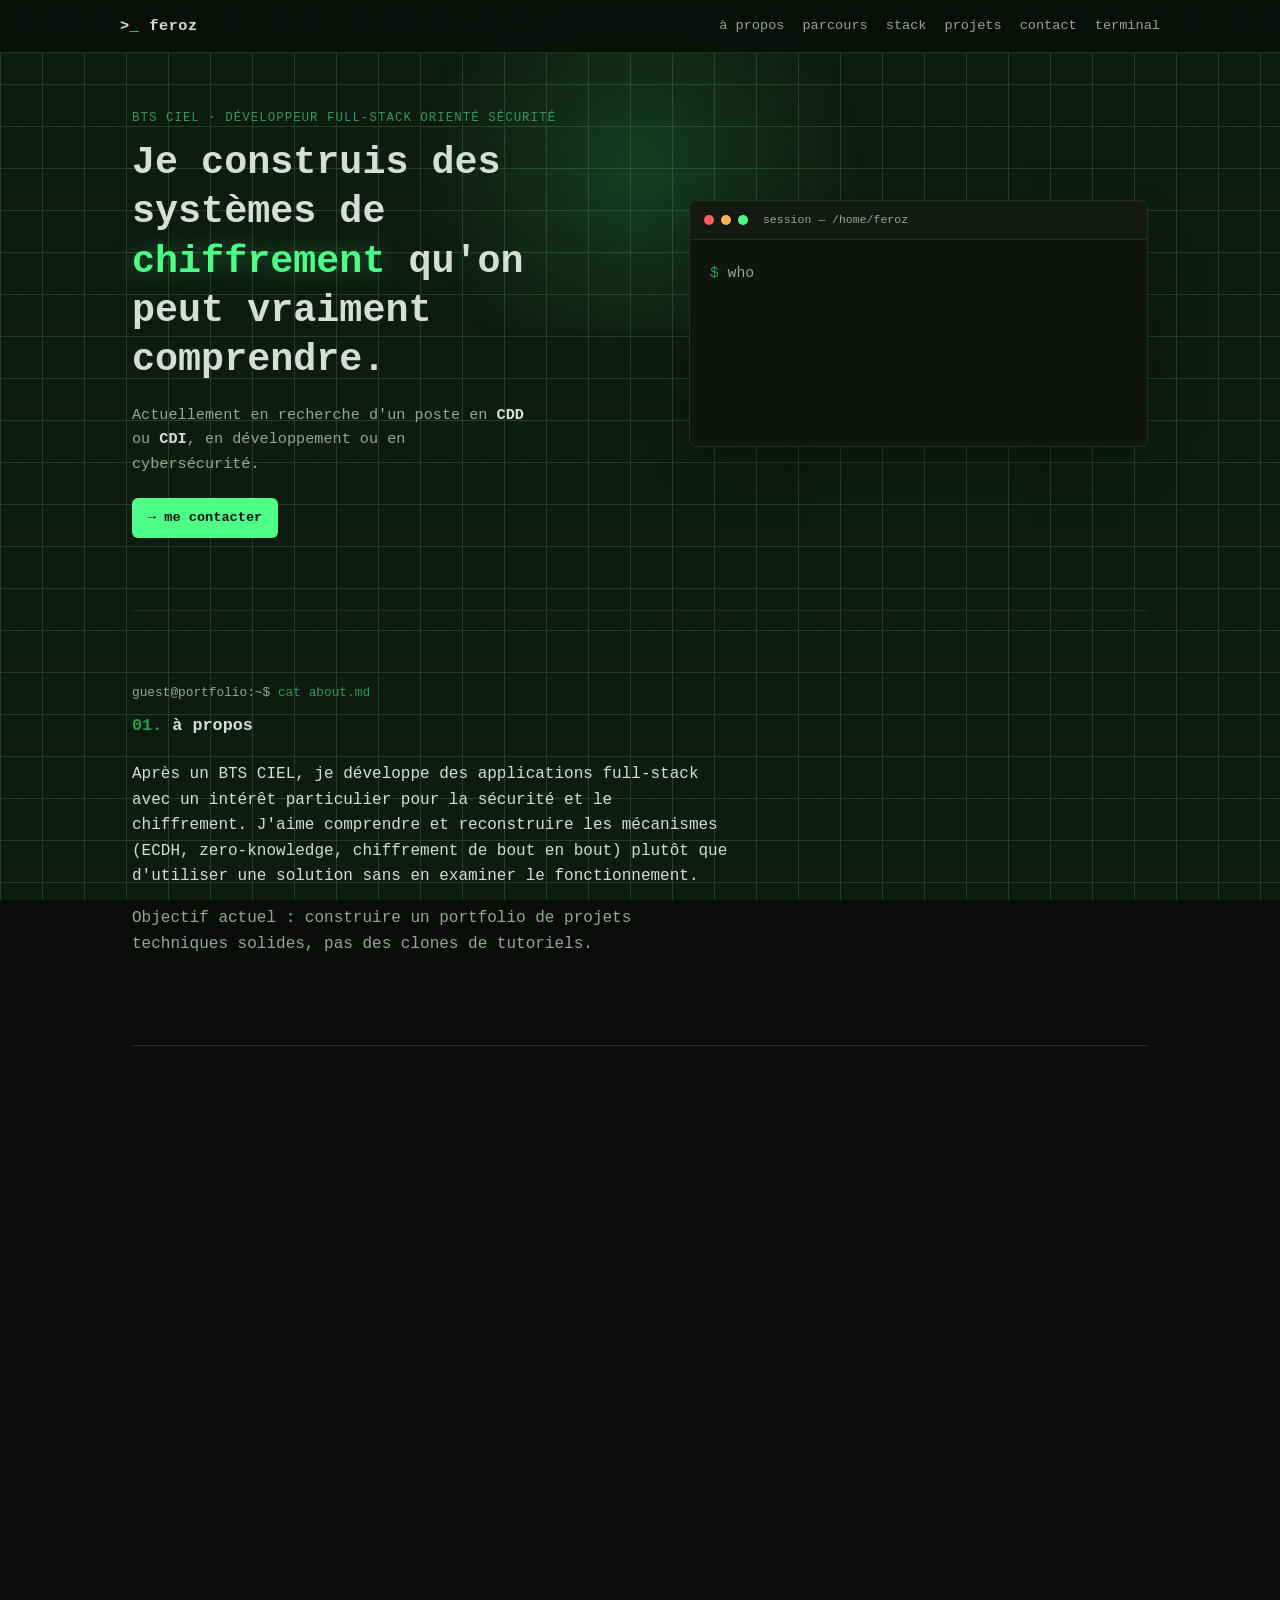
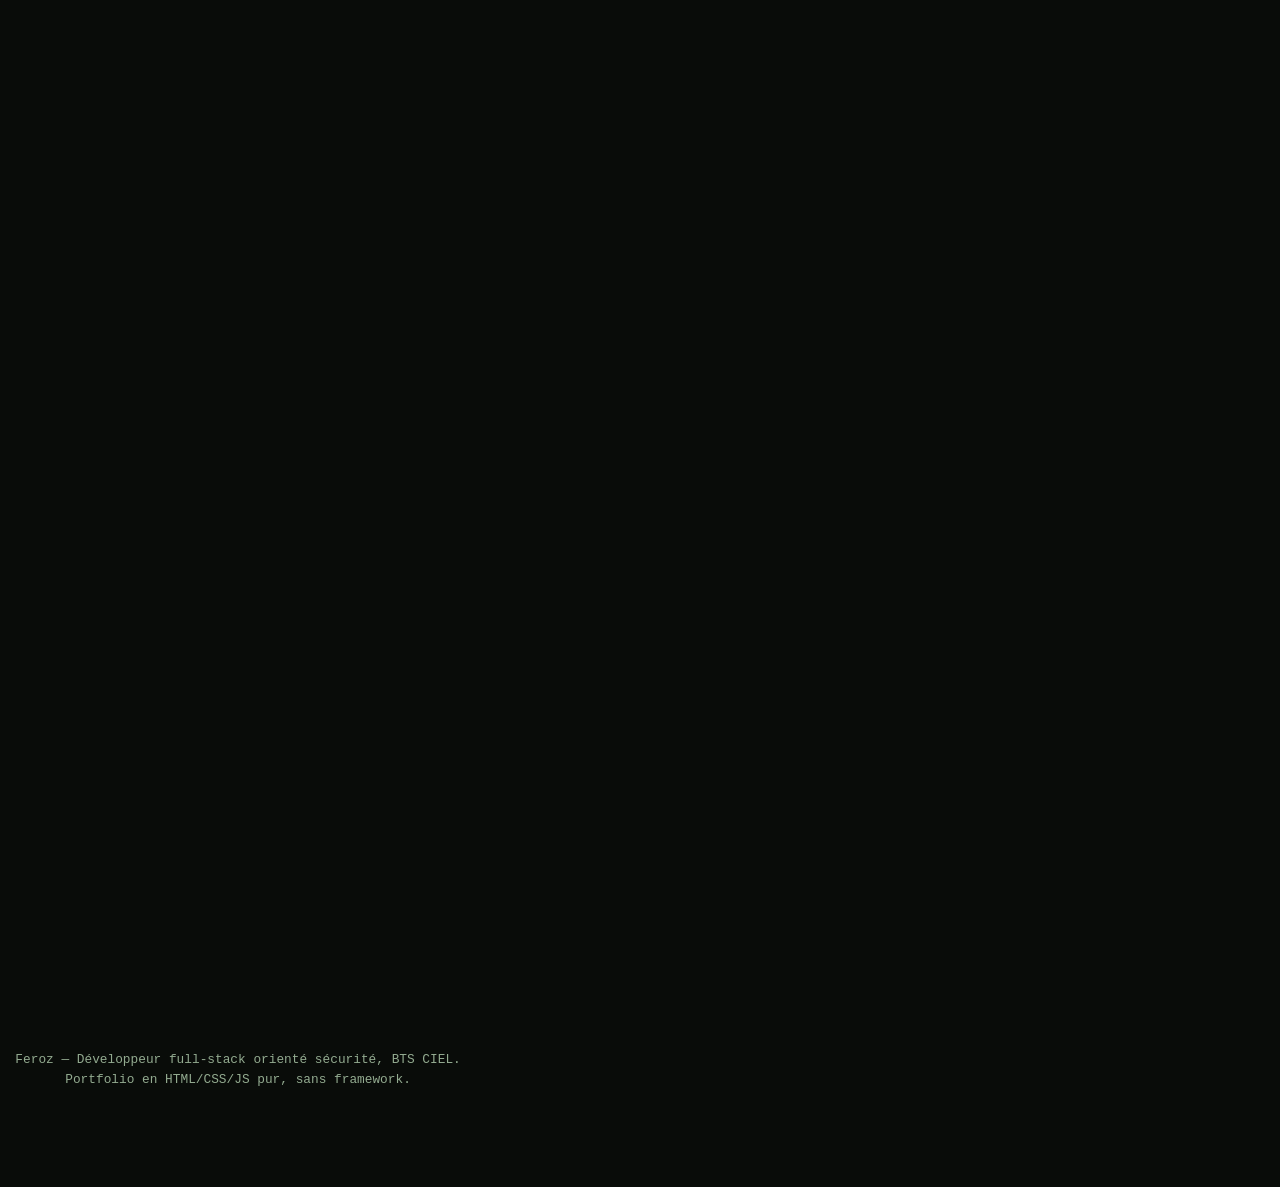
==== commit 5a509cf1: "security update" ====
--- a/index.html
+++ b/index.html
@@ -11,15 +11,11 @@
 <meta property="og:type" content="website">
 <!-- TODO: une fois déployé sur un vrai domaine, ajoute og:url (l'adresse du site) et og:image (une image d'aperçu, ~1200x630px) -->
 <meta name="twitter:card" content="summary">
-<meta http-equiv="Content-Security-Policy" content="default-src 'self'; script-src 'self' 'sha256-Kn3roHo/OHZeRmbZrpTWUtvgebxm0fLfNp7k5rrHBwQ='; style-src 'self' https://fonts.googleapis.com; font-src https://fonts.gstatic.com; img-src 'self' data:; connect-src 'self'; object-src 'none'; base-uri 'self'; form-action 'self'; frame-ancestors 'none'">
-<meta name="referrer" content="strict-origin-when-cross-origin">
+<meta http-equiv="Content-Security-Policy" content="default-src 'none'; script-src 'self' 'sha256-Kn3roHo/OHZeRmbZrpTWUtvgebxm0fLfNp7k5rrHBwQ='; script-src-attr 'none'; style-src 'self'; style-src-attr 'none'; img-src 'self'; font-src 'none'; connect-src 'none'; base-uri 'none'; form-action 'none'; object-src 'none'; frame-src 'none'; media-src 'none'; worker-src 'none'; manifest-src 'none'">
+<meta name="referrer" content="no-referrer">
 <meta name="theme-color" content="#090c09">
-<!-- Remarque : frame-ancestors est ignoré par les navigateurs quand la CSP passe par une balise <meta> (seul un en-tête HTTP le fait respecter).
-     Si l'hébergeur (Vercel/Netlify) permet de définir des en-têtes, ajoute-y aussi : X-Frame-Options: DENY et Strict-Transport-Security. -->
-<link rel="icon" href="data:image/svg+xml,<svg xmlns=%22http://www.w3.org/2000/svg%22 viewBox=%220 0 100 100%22><text y=%22.9em%22 font-size=%2290%22>🔐</text></svg>">
-<link rel="preconnect" href="https://fonts.googleapis.com">
-<link rel="preconnect" href="https://fonts.gstatic.com" crossorigin>
-<link href="https://fonts.googleapis.com/css2?family=JetBrains+Mono:wght@400;500;700&display=swap" rel="stylesheet">
+<!-- frame-ancestors est configuré en en-tête HTTP dans vercel.json et _headers. -->
+<link rel="icon" href="images/favicon.svg" type="image/svg+xml">
 <link rel="stylesheet" href="css/base.css">
 <link rel="stylesheet" href="css/layout.css">
 <link rel="stylesheet" href="css/components.css">
@@ -135,6 +131,7 @@
           <h3>Whisprr</h3>
           <div class="shot"><img src="images/whisprr.png" alt="Interface de Whisprr : création d'un secret chiffré avec expiration et auto-destruction" loading="lazy" width="1162" height="895"></div>
           <p>Partage de secrets en zero-knowledge : le serveur ne voit jamais le contenu en clair. Chiffrement fait côté client avec la Web Crypto API avant tout envoi.</p>
+          <p class="project-contribution"><strong>Ma contribution :</strong> conception du flux complet, chiffrement AES-GCM dans le navigateur, stockage avec Upstash Redis et déploiement sur Vercel.</p>
           <details class="details">
             <summary>voir les détails techniques</summary>
             <div class="details-body">
@@ -188,6 +185,7 @@
             <li><span class="dot-todo" aria-hidden="true"></span>prévu : salons multi-utilisateurs, vérification d'identité, multi-appareils</li>
           </ul>
           <p>Messagerie chiffrée de bout en bout façon Discord (serveurs/salons). Échange de clés publiques par ECDH, chiffrement direct des messages privés, temps réel.</p>
+          <p class="project-contribution"><strong>Ma contribution :</strong> mise en place des comptes, de l'échange de clés ECDH et du chat privé 1-à-1 chiffré avec Supabase Realtime.</p>
           <details class="details">
             <summary>voir les détails techniques</summary>
             <div class="details-body">
@@ -227,14 +225,11 @@
       </div>
 
       <div class="contact-grid">
-        <div class="contact-card primary" id="email-card">
+        <button class="contact-card" id="send-email" type="button">
           <span class="contact-label">E-mail</span>
-          <strong class="contact-email-value" data-email="killyan.sic@gmail.com" data-masked="k***@g***.com">k***@g***.com</strong>
-          <div class="contact-actions">
-            <button class="mini-action reveal-email" id="reveal-email" type="button">révéler</button>
-            <button class="mini-action" id="copy-email" type="button" aria-label="Copier l'adresse e-mail">copier</button>
-          </div>
-        </div>
+          <strong>Envoyer un e-mail</strong>
+          <small>Ouvrir votre application de messagerie</small>
+        </button>
 
         <a class="contact-card" href="https://github.com/Ferr0zzz" target="_blank" rel="noopener noreferrer">
           <span class="contact-label">GitHub</span>
@@ -286,7 +281,7 @@
 <script src="js/data.js"></script>
 <script src="js/terminal.js"></script>
 <script src="js/navigation.js"></script>
-<script src="js/clipboard.js"></script>
+<script src="js/contact.js"></script>
 <script src="js/scroll.js"></script>
 <script src="js/reveal.js"></script>
 </body>
--- a/css/base.css
+++ b/css/base.css
@@ -32,7 +32,7 @@
   margin: 0;
   background: var(--bg);
   color: var(--text);
-  font-family: 'JetBrains Mono', 'Fira Code', ui-monospace, Menlo, Consolas, monospace;
+  font-family: 'Fira Code', ui-monospace, Menlo, Consolas, monospace;
   line-height: 1.6;
   background-image:
     radial-gradient(ellipse 900px 500px at 50% -8%, rgba(77,255,136,0.07), transparent 65%),
--- a/css/components.css
+++ b/css/components.css
@@ -4,7 +4,7 @@
 .term-bar .id { margin-left: 8px; font-size: 0.72rem; color: var(--muted); }
 .term-body { padding: 22px 20px 26px; font-size: 0.92rem; }
 .term-body .line { white-space: pre-wrap; margin: 0 0 6px; }
-#hero-body.hero-anim .line { visibility: hidden; }
+#hero-body.hero-anim .line:not(.typing-visible) { visibility: hidden; }
 .term-body .in { color: var(--muted); }
 .term-body .in::before { content: "$ "; color: var(--accent-dim); }
 .term-body .out { color: var(--text); margin-bottom: 16px; }
@@ -33,6 +33,8 @@
 .card-body { padding: 20px 18px; }
 .card-body h3 { margin: 0; font-size: 1rem; }
 .card-body p { margin: 6px 0 14px; font-size: 0.92rem; color: var(--muted); }
+.card-body p.project-contribution { padding: 10px 12px; border-left: 2px solid var(--accent-dim); background: rgba(77,255,136,0.04); }
+.project-contribution strong { color: var(--text); }
 .stack { display: flex; flex-wrap: wrap; gap: 8px; margin: 0 0 14px; }
 .chip { font-size: 0.72rem; padding: 3px 9px; border: 1px solid var(--border); border-radius: 4px; color: var(--text); background: var(--bg); }
 .links a { font-size: 0.85rem; text-decoration: none; margin-right: 16px; }
@@ -81,15 +83,8 @@
 @keyframes status-pulse { 0% { box-shadow: 0 0 0 0 rgba(77,255,136,0.7); } 70% { box-shadow: 0 0 0 10px rgba(77,255,136,0); } 100% { box-shadow: 0 0 0 0 rgba(77,255,136,0); } }
 
 .contact-grid { display: grid; gap: 14px; }
-.contact-card { display: grid; gap: 6px; width: 100%; padding: 16px 18px; border-radius: 10px; border: 1px solid var(--border); background: rgba(13,18,14,0.75); color: var(--text); text-decoration: none; text-align: left; transition: border-color .15s ease, transform .15s ease, box-shadow .15s ease; }
+.contact-card { display: grid; gap: 6px; width: 100%; padding: 16px 18px; border-radius: 10px; border: 1px solid var(--border); background: rgba(13,18,14,0.75); color: var(--text); font: inherit; text-decoration: none; text-align: left; cursor: pointer; transition: border-color .15s ease, transform .15s ease, box-shadow .15s ease; }
 .contact-card:hover { border-color: var(--accent-dim); transform: translateY(-1px); box-shadow: 0 10px 24px -18px rgba(77,255,136,0.45); }
-.contact-card.primary { background: linear-gradient(135deg, rgba(77,255,136,0.08), rgba(22,32,25,0.92)); }
 .contact-label { color: var(--accent-dim); font-size: 0.72rem; text-transform: uppercase; letter-spacing: 0.08em; }
 .contact-card strong { font-size: 1rem; line-height: 1.4; }
 .contact-card small { color: var(--muted); }
-.contact-actions { display: flex; gap: 8px; margin-top: 4px; }
-.mini-action { appearance: none; background: rgba(77,255,136,0.08); border: 1px solid rgba(77,255,136,0.22); color: var(--accent); border-radius: 6px; font: inherit; font-size: 0.72rem; padding: 6px 10px; cursor: pointer; }
-.mini-action:hover { background: rgba(77,255,136,0.12); }
-.reveal-email[data-state="revealed"] { background: rgba(77,255,136,0.14); }
-.contact-email-value { word-break: break-all; }
-
--- a/css/responsive.css
+++ b/css/responsive.css
@@ -17,5 +17,4 @@
   .card-bar .fname { font-size: 0.78rem; }
   .wip-badge { font-size: 0.62rem; padding: 3px 8px; }
   .back-to-top { width: 36px; height: 36px; right: 12px; }
-  .contact-actions { flex-wrap: wrap; }
 }
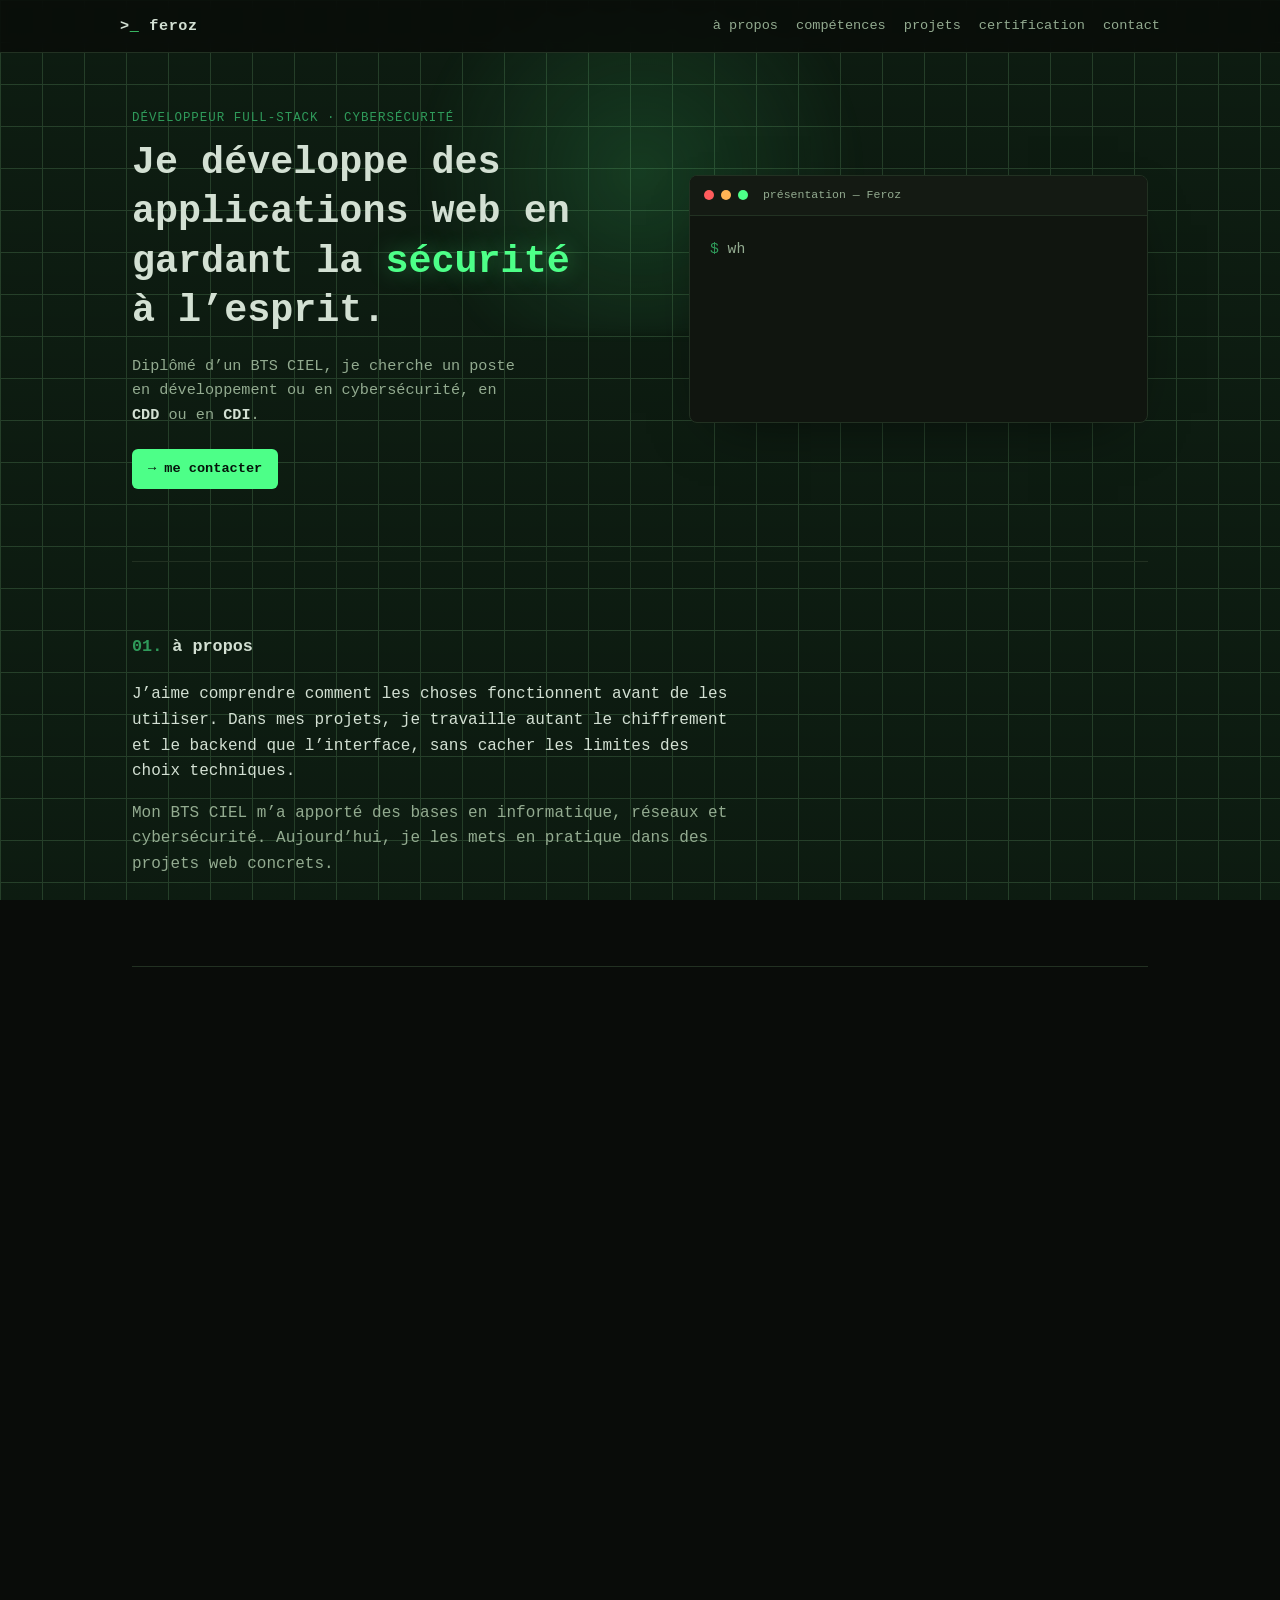
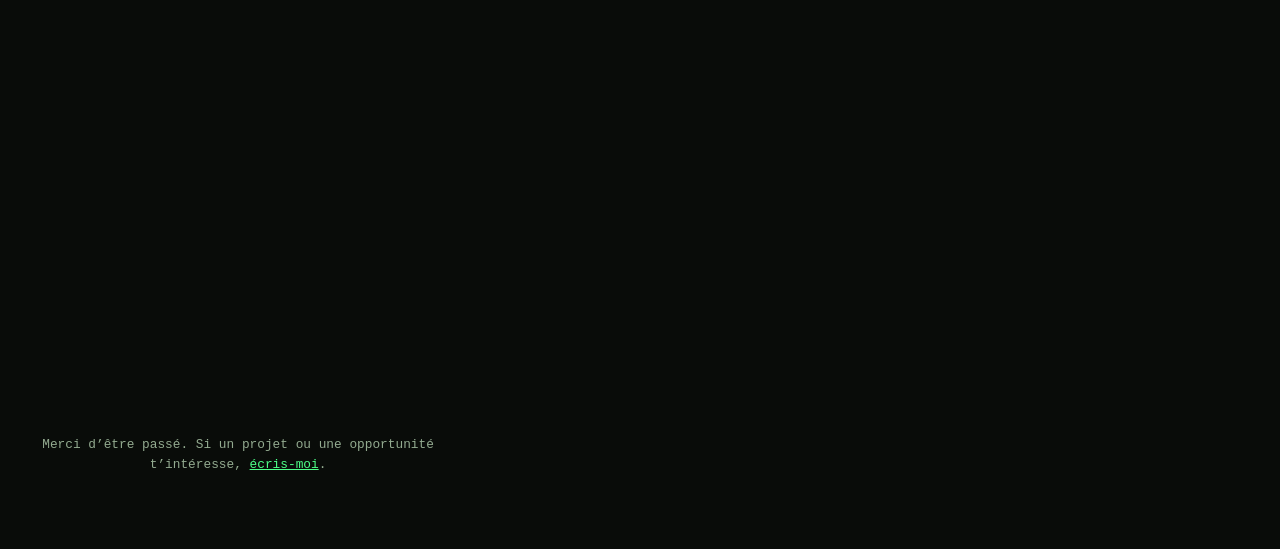
==== commit 89d09f26: "upgrade général/contact" ====
--- a/index.html
+++ b/index.html
@@ -3,15 +3,15 @@
 <head>
 <meta charset="UTF-8">
 <meta name="viewport" content="width=device-width, initial-scale=1, viewport-fit=cover">
-<title>Feroz — Développeur</title>
-<meta name="description" content="Feroz — développeur full-stack orienté sécurité (BTS CIEL), projets autour du chiffrement : Whisprr (partage de secrets zero-knowledge) et Aegis (messagerie chiffrée E2E).">
+<title>Feroz — Développeur full-stack</title>
+<meta name="description" content="Diplômé d’un BTS CIEL, je développe des applications web avec un intérêt particulier pour le chiffrement et la sécurité.">
 <meta name="author" content="Feroz">
-<meta property="og:title" content="Feroz — Développeur">
-<meta property="og:description" content="Projets autour du chiffrement et de la sécurité : Whisprr et Aegis.">
+<meta property="og:title" content="Feroz — Développeur full-stack">
+<meta property="og:description" content="Je présente mes projets autour du développement web, du chiffrement et de la sécurité.">
 <meta property="og:type" content="website">
 <!-- TODO: une fois déployé sur un vrai domaine, ajoute og:url (l'adresse du site) et og:image (une image d'aperçu, ~1200x630px) -->
 <meta name="twitter:card" content="summary">
-<meta http-equiv="Content-Security-Policy" content="default-src 'none'; script-src 'self' 'sha256-Kn3roHo/OHZeRmbZrpTWUtvgebxm0fLfNp7k5rrHBwQ='; script-src-attr 'none'; style-src 'self'; style-src-attr 'none'; img-src 'self'; font-src 'none'; connect-src 'none'; base-uri 'none'; form-action 'none'; object-src 'none'; frame-src 'none'; media-src 'none'; worker-src 'none'; manifest-src 'none'">
+<meta http-equiv="Content-Security-Policy" content="default-src 'none'; script-src 'self'; script-src-attr 'none'; style-src 'self'; style-src-attr 'none'; img-src 'self'; font-src 'none'; connect-src 'self'; base-uri 'none'; form-action 'none'; object-src 'none'; frame-src 'none'; media-src 'none'; worker-src 'none'; manifest-src 'none'">
 <meta name="referrer" content="no-referrer">
 <meta name="theme-color" content="#090c09">
 <!-- frame-ancestors est configuré en en-tête HTTP dans vercel.json et _headers. -->
@@ -33,11 +33,10 @@
     </div>
     <nav>
       <a href="#about">à propos</a>
-      <a href="#timeline">parcours</a>
-      <a href="#skills">stack</a>
+      <a href="#skills">compétences</a>
       <a href="#projects">projets</a>
+      <a href="#certifications">certification</a>
       <a href="#contact">contact</a>
-      <a href="#playground">terminal</a>
     </nav>
   </div>
 </header>
@@ -47,98 +46,68 @@
   <section id="hero" class="hero-pad-top">
     <div class="hero-grid">
       <div class="hero-copy">
-        <p class="eyebrow">BTS CIEL · développeur full-stack orienté sécurité</p>
-        <h1 class="hero-title">Je construis des systèmes de <span class="glow">chiffrement</span> qu'on peut vraiment comprendre.</h1>
-        <p class="hero-sub">Actuellement en recherche d'un poste en <strong>CDD</strong> ou <strong>CDI</strong>, en développement ou en cybersécurité.</p>
+        <p class="eyebrow">Développeur full-stack · cybersécurité</p>
+        <h1 class="hero-title">Je développe des applications web en gardant la <span class="glow">sécurité</span> à l’esprit.</h1>
+        <p class="hero-sub">Diplômé d’un BTS CIEL, je cherche un poste en développement ou en cybersécurité, en <strong>CDD</strong> ou en <strong>CDI</strong>.</p>
         <a class="cta" href="#contact">→ me contacter</a>
       </div>
       <div class="hero-term">
         <div class="term">
-      <div class="term-bar">
-        <span class="dot dot-red"></span>
-        <span class="dot dot-amber"></span>
-        <span class="dot dot-green"></span>
-        <span class="id">session — /home/feroz</span>
-      </div>
-      <div class="term-body" id="hero-body">
-        <script>document.getElementById('hero-body').classList.add('hero-anim');</script>
-        <p class="line in">whoami</p>
-        <p class="line out big">Feroz</p>
-        <p class="line in">cat role.txt</p>
-        <p class="line out">Développeur full-stack orienté sécurité — diplômé d'un BTS CIEL (Cybersécurité, Informatique et réseaux Électroniques).</p>
-        <p class="line in">cat focus.txt</p>
-        <p class="line out">Je construis des projets autour du chiffrement et de la sécurité, de zéro, pour comprendre comment ça marche vraiment.</p>
-        <p class="line in">uptime</p>
-        <p class="line out stats-line"><b>2</b> projets actifs · <b>1</b> déployé · dernière mise à jour : sept. 2026<span class="cursor"></span></p>
-      </div>
+          <div class="term-bar">
+            <span class="dot dot-red"></span>
+            <span class="dot dot-amber"></span>
+            <span class="dot dot-green"></span>
+            <span class="id">présentation — Feroz</span>
+          </div>
+          <div class="term-body" id="hero-body">
+            <p class="line in">whoami</p>
+            <p class="line out big">Feroz</p>
+            <p class="line in">cat role.txt</p>
+            <p class="line out">Je développe des applications web avec un intérêt particulier pour la sécurité.</p>
+            <p class="line in">cat focus.txt</p>
+            <p class="line out">Je m’intéresse au chiffrement et aux systèmes que je peux comprendre et tester.</p>
+            <p class="line in">uptime</p>
+            <p class="line out stats-line"><b>2</b> projets · Whisprr en ligne · Aegis en développement<span class="cursor"></span></p>
+          </div>
         </div>
       </div>
     </div>
   </section>
 
   <section id="about" class="reveal">
-    <p class="prompt">cat about.md</p>
     <h2><span class="n">01.</span> à propos</h2>
-    <p>Après un BTS CIEL, je développe des applications full-stack avec un intérêt particulier pour la sécurité et le chiffrement. J'aime comprendre et reconstruire les mécanismes (ECDH, zero-knowledge, chiffrement de bout en bout) plutôt que d'utiliser une solution sans en examiner le fonctionnement.</p>
-    <p class="muted">Objectif actuel : construire un portfolio de projets techniques solides, pas des clones de tutoriels.</p>
-  </section>
-
-  <section id="timeline" class="reveal">
-    <p class="prompt">git log --oneline --graph</p>
-    <h2><span class="n">02.</span> parcours</h2>
-    <ol class="timeline">
-      <li class="timeline-item current">
-        <span class="timeline-date">en cours</span>
-        <p class="timeline-title">Aegis — messagerie chiffrée E2E</p>
-        <p class="timeline-desc">Échange de clés publiques par ECDH, comptes et temps réel avec Supabase. Prochaine étape : interface multi-appareils et vérification d'identité.</p>
-      </li>
-      <li class="timeline-item">
-        <time class="timeline-date" datetime="2026">2026</time>
-        <p class="timeline-title">Whisprr déployé</p>
-        <p class="timeline-desc">Partage de secrets zero-knowledge livré et testé de bout en bout, en production sur Vercel.</p>
-      </li>
-      <li class="timeline-item">
-        <span class="timeline-date">avant</span>
-        <p class="timeline-title">BTS CIEL</p>
-        <p class="timeline-desc">Cybersécurité, Informatique et réseaux Électroniques — le socle réseau/sécurité qui oriente mes projets perso aujourd'hui.</p>
-      </li>
-    </ol>
+    <p>J’aime comprendre comment les choses fonctionnent avant de les utiliser. Dans mes projets, je travaille autant le chiffrement et le backend que l’interface, sans cacher les limites des choix techniques.</p>
+    <p class="muted">Mon BTS CIEL m’a apporté des bases en informatique, réseaux et cybersécurité. Aujourd’hui, je les mets en pratique dans des projets web concrets.</p>
   </section>
 
   <section id="skills" class="reveal">
-    <p class="prompt">ls -la ./stack</p>
-    <h2><span class="n">03.</span> stack &amp; outils</h2>
+    <h2><span class="n">02.</span> compétences &amp; outils</h2>
     <div class="ls">
       <div class="ls-row"><span class="ls-tag">frontend</span><span class="ls-val"><b>Next.js</b> (App Router), <b>React</b>, <b>TypeScript</b></span></div>
       <div class="ls-row"><span class="ls-tag">crypto</span><span class="ls-val"><b>Web Crypto API</b> (AES-GCM), <b>ECDH</b></span></div>
       <div class="ls-row"><span class="ls-tag">backend</span><span class="ls-val"><b>Supabase</b> (Auth, Postgres, Realtime), <b>Upstash Redis</b></span></div>
       <div class="ls-row"><span class="ls-tag">deploy</span><span class="ls-val"><b>Vercel</b></span></div>
-      <div class="ls-row"><span class="ls-tag">profil</span><span class="ls-val">full-stack orienté sécurité — du réseau à l'interface</span></div>
     </div>
   </section>
 
   <section id="projects" class="reveal">
-    <p class="prompt">ls -la ./projects</p>
-    <h2><span class="n">04.</span> projets</h2>
+    <h2><span class="n">03.</span> projets</h2>
     <div class="projects">
 
       <article class="card">
         <div class="card-bar">
-          <span class="fname">whisprr/README.md</span>
-          <span class="badge live">déployé</span>
+          <span class="badge live">en ligne</span>
         </div>
         <div class="card-body">
           <h3>Whisprr</h3>
-          <div class="shot"><img src="images/whisprr.png" alt="Interface de Whisprr : création d'un secret chiffré avec expiration et auto-destruction" loading="lazy" width="1162" height="895"></div>
-          <p>Partage de secrets en zero-knowledge : le serveur ne voit jamais le contenu en clair. Chiffrement fait côté client avec la Web Crypto API avant tout envoi.</p>
-          <p class="project-contribution"><strong>Ma contribution :</strong> conception du flux complet, chiffrement AES-GCM dans le navigateur, stockage avec Upstash Redis et déploiement sur Vercel.</p>
+          <div class="shot"><img src="images/whisprr.png" alt="Écran de création d’un secret temporaire dans Whisprr" loading="lazy" width="1162" height="895"></div>
+          <p>Whisprr permet de partager un secret avec un lien temporaire. Le navigateur chiffre le contenu avant l’envoi : le serveur ne reçoit ni le texte en clair ni la clé.</p>
+          <p>J’ai conçu le parcours, ajouté le chiffrement AES-GCM côté navigateur, connecté Upstash Redis et déployé l’application sur Vercel.</p>
           <details class="details">
-            <summary>voir les détails techniques</summary>
+            <summary>Comment le chiffrement fonctionne</summary>
             <div class="details-body">
-              <p><strong>Comment ça marche :</strong> à la création, le navigateur génère une clé AES-GCM 256 bits, chiffre le secret, puis envoie au serveur uniquement le texte chiffré et l'IV — la clé est ajoutée au fragment (<code>#</code>) du lien, qui n'est jamais transmis au serveur dans une requête HTTP. À l'ouverture, le destinataire récupère le texte chiffré via l'API, lit la clé dans <code>window.location.hash</code>, et déchiffre localement. Le serveur ne stocke que l'identifiant, le texte chiffré, l'IV et les paramètres d'expiration/destruction — jamais la clé ni le message en clair (chiffrement dans <code>crypto.ts</code>, persistance dans <code>store.ts</code>).</p>
-              <p><strong>Ce que j'ai fait :</strong> conception du flow de bout en bout (saisie → chiffrement client → génération du lien → expiration/auto-destruction côté serveur), intégration de la Web Crypto API et du stockage Upstash Redis, déploiement sur Vercel et tests bout en bout.</p>
-              <p><strong>Décision technique :</strong> projet structuré sans dossier <code>src/</code> (le dossier <code>app/</code> du App Router reste à la racine) — un choix volontairement simple pour un projet de cette taille plutôt qu'une arborescence plus lourde.</p>
-              <p><strong>Limites connues :</strong> le lien complet (fragment compris) donne accès au secret — à partager uniquement avec le destinataire prévu, comme un mot de passe ; il n'y a pas de vérification d'identité, le lien est un canal de confidentialité, pas d'authentification. Avec l'auto-destruction activée, le serveur supprime le secret dès que la requête de lecture est traitée, avant même la fin du déchiffrement côté client : un lien dont la clé serait invalide peut donc quand même « consommer » le secret.</p>
+              <p>Le navigateur crée une clé AES-GCM, chiffre le secret et place la clé dans le fragment de l’URL, qui n’est pas envoyé au serveur. Seules les données chiffrées sont stockées côté serveur.</p>
+              <p>Le lien complet donne accès au secret : il faut le transmettre uniquement à la personne prévue. Whisprr ne vérifie pas l’identité de la personne qui l’ouvre.</p>
             </div>
           </details>
           <div class="stack">
@@ -157,46 +126,12 @@
 
       <article class="card">
         <div class="card-bar">
-          <span class="fname">aegis/README.md</span>
-          <span class="badge wip">en cours</span>
+          <span class="badge wip">en développement</span>
         </div>
         <div class="card-body">
           <h3>Aegis</h3>
-          <div class="shot wip">
-            <svg viewBox="0 0 700 320" role="img" aria-label="Aperçu de l'interface d'Aegis, encore en cours de développement">
-              <rect x="1" y="1" width="698" height="318" rx="8" fill="var(--surface)" stroke="var(--border)"/>
-              <rect x="1" y="1" width="150" height="318" fill="var(--surface-2)"/>
-              <rect x="20" y="24" width="90" height="10" rx="3" fill="var(--border)"/>
-              <rect x="20" y="60" width="110" height="34" rx="6" fill="var(--border)" opacity="0.6"/>
-              <rect x="20" y="104" width="110" height="34" rx="6" fill="var(--border)" opacity="0.4"/>
-              <rect x="20" y="148" width="110" height="34" rx="6" fill="var(--border)" opacity="0.4"/>
-              <rect x="170" y="20" width="510" height="36" rx="6" fill="var(--surface-2)"/>
-              <rect x="190" y="90" width="220" height="16" rx="4" fill="var(--border)"/>
-              <rect x="190" y="118" width="320" height="16" rx="4" fill="var(--border)" opacity="0.7"/>
-              <rect x="360" y="150" width="240" height="16" rx="4" fill="var(--accent-dim)" opacity="0.55"/>
-              <rect x="190" y="182" width="180" height="16" rx="4" fill="var(--border)" opacity="0.5"/>
-              <rect x="170" y="270" width="510" height="30" rx="6" fill="var(--surface-2)"/>
-              <rect x="1" y="1" width="698" height="318" rx="8" fill="none" stroke="var(--accent-dim)" stroke-dasharray="6 5" opacity="0.6"/>
-            </svg>
-            <span class="wip-badge">🚧 interface en cours de développement</span>
-          </div>
-          <ul class="status-list">
-            <li><span class="dot-ok" aria-hidden="true"></span>fonctionne déjà : messages privés 1-à-1 chiffrés (échange de clé ECDH)</li>
-            <li><span class="dot-todo" aria-hidden="true"></span>prévu : salons multi-utilisateurs, vérification d'identité, multi-appareils</li>
-          </ul>
-          <p>Messagerie chiffrée de bout en bout façon Discord (serveurs/salons). Échange de clés publiques par ECDH, chiffrement direct des messages privés, temps réel.</p>
-          <p class="project-contribution"><strong>Ma contribution :</strong> mise en place des comptes, de l'échange de clés ECDH et du chat privé 1-à-1 chiffré avec Supabase Realtime.</p>
-          <details class="details">
-            <summary>voir les détails techniques</summary>
-            <div class="details-body">
-              <p><strong>État actuel :</strong> messages privés 1-à-1 chiffrés via un échange de clé ECDH direct entre les deux comptes. Supabase gère les comptes, le stockage et le canal temps réel.</p>
-              <p><strong>Ce que j'ai fait :</strong> mise en place des comptes et de l'échange de clés publiques, du chiffrement direct des messages 1-à-1, et du canal temps réel avec Supabase Realtime — suivant un découpage en 4 semaines (clés/comptes → stockage/temps réel → interface de chat → vérification d'identité/déploiement, encore en cours).</p>
-              <p><strong>Décision technique :</strong> pour la v1, ECDH est fait directement entre les deux comptes, sans passer par un système de clé de salon "wrappée" — plus simple à livrer d'abord, quitte à le remplacer quand les salons multi-utilisateurs arriveront (une clé de salon partagée ne se prête pas au même schéma).</p>
-              <p><strong>Difficulté résolue :</strong> Supabase a renommé son mécanisme de clé publique (l'ancienne <code>ANON_KEY</code> devient <code>PUBLISHABLE_KEY</code>) — la doc et les tutoriels plus anciens ne correspondaient plus, il a fallu adapter la configuration des variables d'environnement en conséquence.</p>
-              <p><strong>Limite importante (en l'état) :</strong> ECDH protège l'échange contre une écoute passive, mais ne suffit pas seul à garantir l'identité de l'interlocuteur — sans vérification de clé publique (empreinte affichée, TOFU...), un serveur malveillant pourrait en théorie substituer une clé (attaque de l'homme du milieu). La vérification d'identité est prévue mais pas encore implémentée.</p>
-              <p><strong>À venir :</strong> vérification d'identité, chiffrement de salon multi-utilisateurs, support multi-appareils.</p>
-            </div>
-          </details>
+          <p>Je développe Aegis, une messagerie chiffrée de bout en bout. Les messages privés entre deux comptes utilisent un échange de clés ECDH ; Supabase gère les comptes et le temps réel.</p>
+          <p>La vérification des clés et les salons à plusieurs restent à faire. Sans vérification des clés publiques, ECDH seul ne permet pas de confirmer l’identité de son interlocuteur.</p>
           <div class="stack">
             <span class="chip">Next.js</span>
             <span class="chip">Supabase (Auth/Postgres/Realtime)</span>
@@ -211,75 +146,81 @@
     </div>
   </section>
 
+  <section id="certifications" class="reveal">
+    <h2><span class="n">04.</span> certification</h2>
+    <article class="certification-card">
+      <div>
+        <p class="contact-kicker">Claude Academy · Anthropic</p>
+        <h3>AI Fluency: Framework and foundations</h3>
+        <p class="muted">Obtenue le 27 septembre 2026.</p>
+      </div>
+      <a class="cta" href="https://academy.claude.com/verify/0858727f1e95a3747ad82cfdc54abee2" target="_blank" rel="noopener noreferrer">Vérifier la certification ↗</a>
+    </article>
+  </section>
+
   <section id="contact" class="reveal">
-    <p class="prompt">cat contact.txt</p>
     <h2><span class="n">05.</span> contact</h2>
     <div class="contact-shell">
       <div class="contact-copy">
-        <p class="contact-kicker">disponible pour un projet</p>
-        <h3>Parlons sécurité, produit et code.</h3>
-        <p>Envie de discuter d'un projet, d'une opportunité, d'un stage ou d'un sujet autour de la cybersécurité applicative ? Je réponds souvent rapidement et j'aime les échanges concrets.</p>
-        <div class="contact-status">
-          <span class="status-pill"><span class="pulse" aria-hidden="true"></span>Disponible</span>
-        </div>
-      </div>
-
-      <div class="contact-grid">
-        <button class="contact-card" id="send-email" type="button">
-          <span class="contact-label">E-mail</span>
-          <strong>Envoyer un e-mail</strong>
-          <small>Ouvrir votre application de messagerie</small>
-        </button>
-
-        <a class="contact-card" href="https://github.com/Ferr0zzz" target="_blank" rel="noopener noreferrer">
-          <span class="contact-label">GitHub</span>
-          <strong>Ferr0zzz</strong>
-          <small>Code &amp; prototypes</small>
-        </a>
-
-        <a class="contact-card" href="https://www.linkedin.com/in/killyan-sichel-8899a839a/" target="_blank" rel="noopener noreferrer">
-          <span class="contact-label">LinkedIn</span>
-          <strong>Mon profil</strong>
-          <small>Réseau / opportunités</small>
-        </a>
-      </div>
-    </div>
-  </section>
-
-  <section id="playground" class="reveal">
-    <p class="prompt">./explore.sh</p>
-    <h2><span class="n">06.</span> terminal interactif</h2>
-    <div class="term playground">
-      <div class="term-bar">
-        <span class="dot dot-red"></span>
-        <span class="dot dot-amber"></span>
-        <span class="dot dot-green"></span>
-        <span class="id">sandbox — tape "help"</span>
-      </div>
-      <div class="term-body">
-        <div id="term-output" role="log" aria-live="polite" aria-relevant="additions">
-          <p class="line out faint">Terminal de démo. Tape une commande pour voir ce qu'il y a dedans.</p>
-        </div>
-        <div class="term-input-row">
-          <span class="prompt-sign">$</span>
-          <input id="term-input" type="text" autocomplete="off" spellcheck="false" aria-label="Commande du terminal">
-        </div>
-      </div>
-    </div>
-    <p class="term-hint muted">essaie : help · stack · whisprr · aegis · availability · contact · sudo hire-me</p>
+        <p class="contact-kicker">contact</p>
+        <h3>Une opportunité ou un projet en tête&nbsp;?</h3>
+        <p>Je suis ouvert aux postes en développement ou en cybersécurité. Laisse-moi un message, je te répondrai dès que possible.</p>
+      </div>
+
+      <div class="contact-panel">
+        <form class="contact-form" id="contact-form">
+          <div class="form-trap" aria-hidden="true">
+            <label for="contact-company">Ne pas remplir</label>
+            <input id="contact-company" name="company" type="text" tabindex="-1" autocomplete="off">
+          </div>
+          <div class="form-field">
+            <label for="contact-name">Nom</label>
+            <input id="contact-name" name="name" type="text" autocomplete="name" maxlength="100" required>
+          </div>
+          <div class="form-field">
+            <label for="contact-email">E-mail</label>
+            <input id="contact-email" name="email" type="email" autocomplete="email" maxlength="254" required>
+          </div>
+          <div class="form-field">
+            <label for="contact-subject">Objet</label>
+            <input id="contact-subject" name="subject" type="text" maxlength="120" required>
+          </div>
+          <div class="form-field">
+            <label for="contact-message">Message</label>
+            <textarea id="contact-message" name="message" rows="5" maxlength="5000" required></textarea>
+          </div>
+          <button class="cta" type="submit">Envoyer le message →</button>
+          <p class="form-status muted" id="contact-status" role="status" aria-live="polite"></p>
+          <p class="form-privacy muted">FormSubmit transmet ton message et conserve les envois pendant 30 jours. <a href="https://formsubmit.co/privacy.pdf" target="_blank" rel="noopener noreferrer">En savoir plus</a>.</p>
+          <noscript><p class="form-status muted">Le formulaire nécessite JavaScript. Tu peux aussi me joindre sur GitHub ou LinkedIn.</p></noscript>
+        </form>
+
+        <div class="contact-grid">
+          <a class="contact-card" href="https://github.com/Ferr0zzz" target="_blank" rel="noopener noreferrer">
+            <span class="contact-label">GitHub</span>
+            <strong>Ferr0zzz</strong>
+            <small>Code &amp; prototypes</small>
+          </a>
+
+          <a class="contact-card" href="https://www.linkedin.com/in/killyan-sichel-8899a839a/" target="_blank" rel="noopener noreferrer">
+            <span class="contact-label">LinkedIn</span>
+            <strong>Mon profil</strong>
+            <small>Réseau / opportunités</small>
+          </a>
+        </div>
+      </div>
+    </div>
   </section>
 
 </main>
 
 <footer>
-  <p class="muted">Feroz — Développeur full-stack orienté sécurité, BTS CIEL. Portfolio en HTML/CSS/JS pur, sans framework.</p>
+  <p class="muted">Merci d’être passé. Si un projet ou une opportunité t’intéresse, <a href="#contact">écris-moi</a>.</p>
 </footer>
 
 <button class="back-to-top" id="back-to-top" type="button" aria-label="Retour en haut">↑</button>
 
 <script src="js/hero-typing.js"></script>
-<script src="js/data.js"></script>
-<script src="js/terminal.js"></script>
 <script src="js/navigation.js"></script>
 <script src="js/contact.js"></script>
 <script src="js/scroll.js"></script>
--- a/css/components.css
+++ b/css/components.css
@@ -25,16 +25,13 @@
 .card { border: 1px solid var(--border); border-radius: 8px; background: var(--surface); overflow: hidden; transition: border-color .15s ease, box-shadow .15s ease, transform .15s ease; }
 .card:hover { border-color: var(--accent-dim); box-shadow: 0 14px 34px -20px rgba(77,255,136,0.4); transform: translateY(-2px); }
 @media (prefers-reduced-motion: reduce) { .card { transition: none; } .card:hover { transform: none; } }
-.card-bar { display: flex; justify-content: space-between; align-items: center; padding: 12px 18px; background: var(--surface-2); border-bottom: 1px solid var(--border); }
-.card-bar .fname { font-size: 0.85rem; color: var(--muted); }
+.card-bar { display: flex; justify-content: flex-end; align-items: center; padding: 12px 18px; background: var(--surface-2); border-bottom: 1px solid var(--border); }
 .badge { font-size: 0.7rem; padding: 3px 9px; border-radius: 20px; border: 1px solid; }
 .badge.live { color: var(--accent); border-color: var(--accent-dim); }
 .badge.wip { color: var(--warn); border-color: var(--warn); }
 .card-body { padding: 20px 18px; }
 .card-body h3 { margin: 0; font-size: 1rem; }
 .card-body p { margin: 6px 0 14px; font-size: 0.92rem; color: var(--muted); }
-.card-body p.project-contribution { padding: 10px 12px; border-left: 2px solid var(--accent-dim); background: rgba(77,255,136,0.04); }
-.project-contribution strong { color: var(--text); }
 .stack { display: flex; flex-wrap: wrap; gap: 8px; margin: 0 0 14px; }
 .chip { font-size: 0.72rem; padding: 3px 9px; border: 1px solid var(--border); border-radius: 4px; color: var(--text); background: var(--bg); }
 .links a { font-size: 0.85rem; text-decoration: none; margin-right: 16px; }
@@ -47,42 +44,36 @@
 .details[open] summary::before { content: "▾ "; }
 .details-body { margin-top: 10px; font-size: 0.85rem; }
 .details-body p { margin: 0 0 8px; max-width: 58ch; color: var(--muted); }
-.details-body strong { color: var(--text); }
 .shot { margin: 0 0 14px; border-radius: 6px; overflow: hidden; border: 1px solid var(--border); }
 .shot img { display: block; width: 100%; height: auto; }
-.shot.wip { position: relative; border-style: dashed; }
-.shot.wip svg { display: block; width: 100%; height: auto; }
-.wip-badge { position: absolute; left: 50%; bottom: 10px; transform: translateX(-50%); background: var(--bg); border: 1px solid var(--border); border-radius: 20px; padding: 4px 12px; font-size: 0.72rem; color: var(--warn); white-space: nowrap; }
-.status-list { list-style: none; margin: 0 0 14px; padding: 0; font-size: 0.8rem; color: var(--muted); }
-.status-list li { display: flex; align-items: flex-start; gap: 8px; margin-bottom: 6px; }
-.status-list li:last-child { margin-bottom: 0; }
-.dot-ok, .dot-todo { flex-shrink: 0; width: 8px; height: 8px; border-radius: 50%; margin-top: 4px; }
-.dot-ok { background: var(--accent); }
-.dot-todo { background: var(--warn); opacity: 0.7; }
 
-.stats-line { color: var(--muted); }
-.stats-line b { color: var(--accent); font-weight: 600; }
-.timeline { list-style: none; border-left: 2px solid var(--border); margin: 0 0 0 6px; padding-left: 22px; }
-.timeline-item { position: relative; padding-bottom: 26px; }
-.timeline-item:last-child { padding-bottom: 0; }
-.timeline-item::before { content: ""; position: absolute; left: -28px; top: 4px; width: 10px; height: 10px; border-radius: 50%; background: var(--accent-dim); border: 2px solid var(--bg); }
-.timeline-item.current::before { background: var(--accent); box-shadow: 0 0 0 4px rgba(77,255,136,0.15); }
-.timeline-date { display: block; font-size: 0.72rem; color: var(--accent-dim); margin-bottom: 4px; }
-.timeline-title { font-weight: 600; margin: 0 0 4px; font-size: 0.95rem; }
-.timeline-desc { font-size: 0.86rem; color: var(--muted); margin: 0; max-width: 56ch; }
+.certification-card { display: flex; align-items: center; justify-content: space-between; gap: 20px; padding: 20px; border: 1px solid var(--border); border-radius: 10px; background: var(--surface); }
+.certification-card h3 { margin: 8px 0; font-size: 1rem; }
+.certification-card p { margin: 0; font-size: 0.86rem; }
+.certification-card .cta { flex-shrink: 0; }
 
 .contact-shell { display: grid; gap: 24px; padding: 22px 18px; border: 1px solid var(--border); border-radius: 12px; background: linear-gradient(180deg, rgba(20,26,19,0.95), rgba(12,17,12,0.96)); }
-@media (min-width: 800px) { .contact-shell { grid-template-columns: 1.15fr 1.3fr; align-items: center; } }
+@media (min-width: 800px) { .contact-shell { grid-template-columns: 0.85fr 1.3fr; align-items: start; } }
 .contact-copy { display: grid; gap: 14px; }
 .contact-kicker { margin: 0; color: var(--accent-dim); font-size: 0.72rem; text-transform: uppercase; letter-spacing: 0.12em; }
 .contact-copy h3 { margin: 0; font-size: clamp(1.25rem, 2.5vw, 1.8rem); line-height: 1.3; }
 .contact-copy p { margin: 0; color: var(--muted); }
-.contact-status { display: flex; }
-.status-pill { display: inline-flex; align-items: center; gap: 8px; padding: 7px 10px; border-radius: 999px; background: rgba(77,255,136,0.08); border: 1px solid rgba(77,255,136,0.28); color: var(--accent); font-size: 0.78rem; }
-.pulse { display: inline-block; width: 8px; height: 8px; border-radius: 50%; background: var(--accent); box-shadow: 0 0 0 0 rgba(77,255,136,0.7); animation: status-pulse 1.6s infinite; }
-@keyframes status-pulse { 0% { box-shadow: 0 0 0 0 rgba(77,255,136,0.7); } 70% { box-shadow: 0 0 0 10px rgba(77,255,136,0); } 100% { box-shadow: 0 0 0 0 rgba(77,255,136,0); } }
 
-.contact-grid { display: grid; gap: 14px; }
+.contact-panel { display: grid; gap: 18px; }
+.contact-form { display: grid; gap: 14px; }
+.form-trap { display: none; }
+.form-field { display: grid; gap: 6px; }
+.form-field label { color: var(--muted); font-size: 0.8rem; }
+.form-field input, .form-field textarea { width: 100%; padding: 11px 12px; border: 1px solid var(--border); border-radius: 6px; background: rgba(13,18,14,0.75); color: var(--text); font: inherit; font-size: 0.9rem; }
+.form-field textarea { resize: vertical; }
+.form-field input:focus-visible, .form-field textarea:focus-visible { outline: 2px solid var(--accent); outline-offset: 2px; }
+.contact-form .cta { justify-self: start; border: 0; font: inherit; font-size: 0.85rem; cursor: pointer; }
+.contact-form .cta:disabled { cursor: wait; opacity: 0.7; }
+.form-status { margin: 0; font-size: 0.78rem; }
+.form-status[data-state="error"] { color: var(--warn); }
+.form-status[data-state="success"] { color: var(--accent); }
+.form-privacy { margin: -6px 0 0; font-size: 0.72rem; }
+.contact-grid { display: grid; gap: 14px; grid-template-columns: repeat(2, minmax(0, 1fr)); }
 .contact-card { display: grid; gap: 6px; width: 100%; padding: 16px 18px; border-radius: 10px; border: 1px solid var(--border); background: rgba(13,18,14,0.75); color: var(--text); font: inherit; text-decoration: none; text-align: left; cursor: pointer; transition: border-color .15s ease, transform .15s ease, box-shadow .15s ease; }
 .contact-card:hover { border-color: var(--accent-dim); transform: translateY(-1px); box-shadow: 0 10px 24px -18px rgba(77,255,136,0.45); }
 .contact-label { color: var(--accent-dim); font-size: 0.72rem; text-transform: uppercase; letter-spacing: 0.08em; }
--- a/css/utilities.css
+++ b/css/utilities.css
@@ -1,11 +1,3 @@
-.playground .term-body { padding-bottom: 16px; }
-#term-output .line { margin-bottom: 6px; }
-#term-output .out.faint { color: var(--muted); }
-.term-input-row { display: flex; align-items: center; gap: 8px; margin-top: 6px; }
-.term-input-row .prompt-sign { color: var(--accent-dim); }
-.term-input-row input { flex: 1; background: transparent; border: none; outline: none; color: var(--text); font-family: inherit; font-size: 0.92rem; caret-color: var(--accent); }
-.term-hint { margin-top: 10px; font-size: 0.76rem; }
-
 .copy-btn { font: inherit; font-size: 0.78rem; color: var(--accent-dim); background: transparent; border: 1px solid var(--border); border-radius: 4px; padding: 3px 9px; margin-left: 10px; cursor: pointer; }
 .copy-btn:hover { border-color: var(--accent-dim); color: var(--accent); }
 .copy-btn[data-copied="true"] { color: var(--accent); border-color: var(--accent); }
--- a/css/responsive.css
+++ b/css/responsive.css
@@ -4,17 +4,17 @@
   .card-bar { flex-wrap: wrap; gap: 6px; }
   .contact-shell { padding: 18px 14px; }
   .contact-card { padding: 14px 14px; }
+  .contact-grid { grid-template-columns: 1fr; }
+  .certification-card { align-items: flex-start; flex-direction: column; }
+  .term-body { padding: 16px 14px 20px; font-size: 0.86rem; }
+  .term-bar .id { display: none; }
 }
 
 @media (max-width: 420px) {
   .eyebrow { font-size: 0.72rem; }
   .hero-title { max-width: 100%; }
-  .term-body { padding: 16px 14px 20px; font-size: 0.86rem; }
-  .term-bar .id { display: none; }
   .ls { padding: 14px 16px; }
   .ls-row { grid-template-columns: 1fr; gap: 2px; padding: 8px 0; }
   .ls-tag { font-size: 0.78rem; }
-  .card-bar .fname { font-size: 0.78rem; }
-  .wip-badge { font-size: 0.62rem; padding: 3px 8px; }
   .back-to-top { width: 36px; height: 36px; right: 12px; }
 }
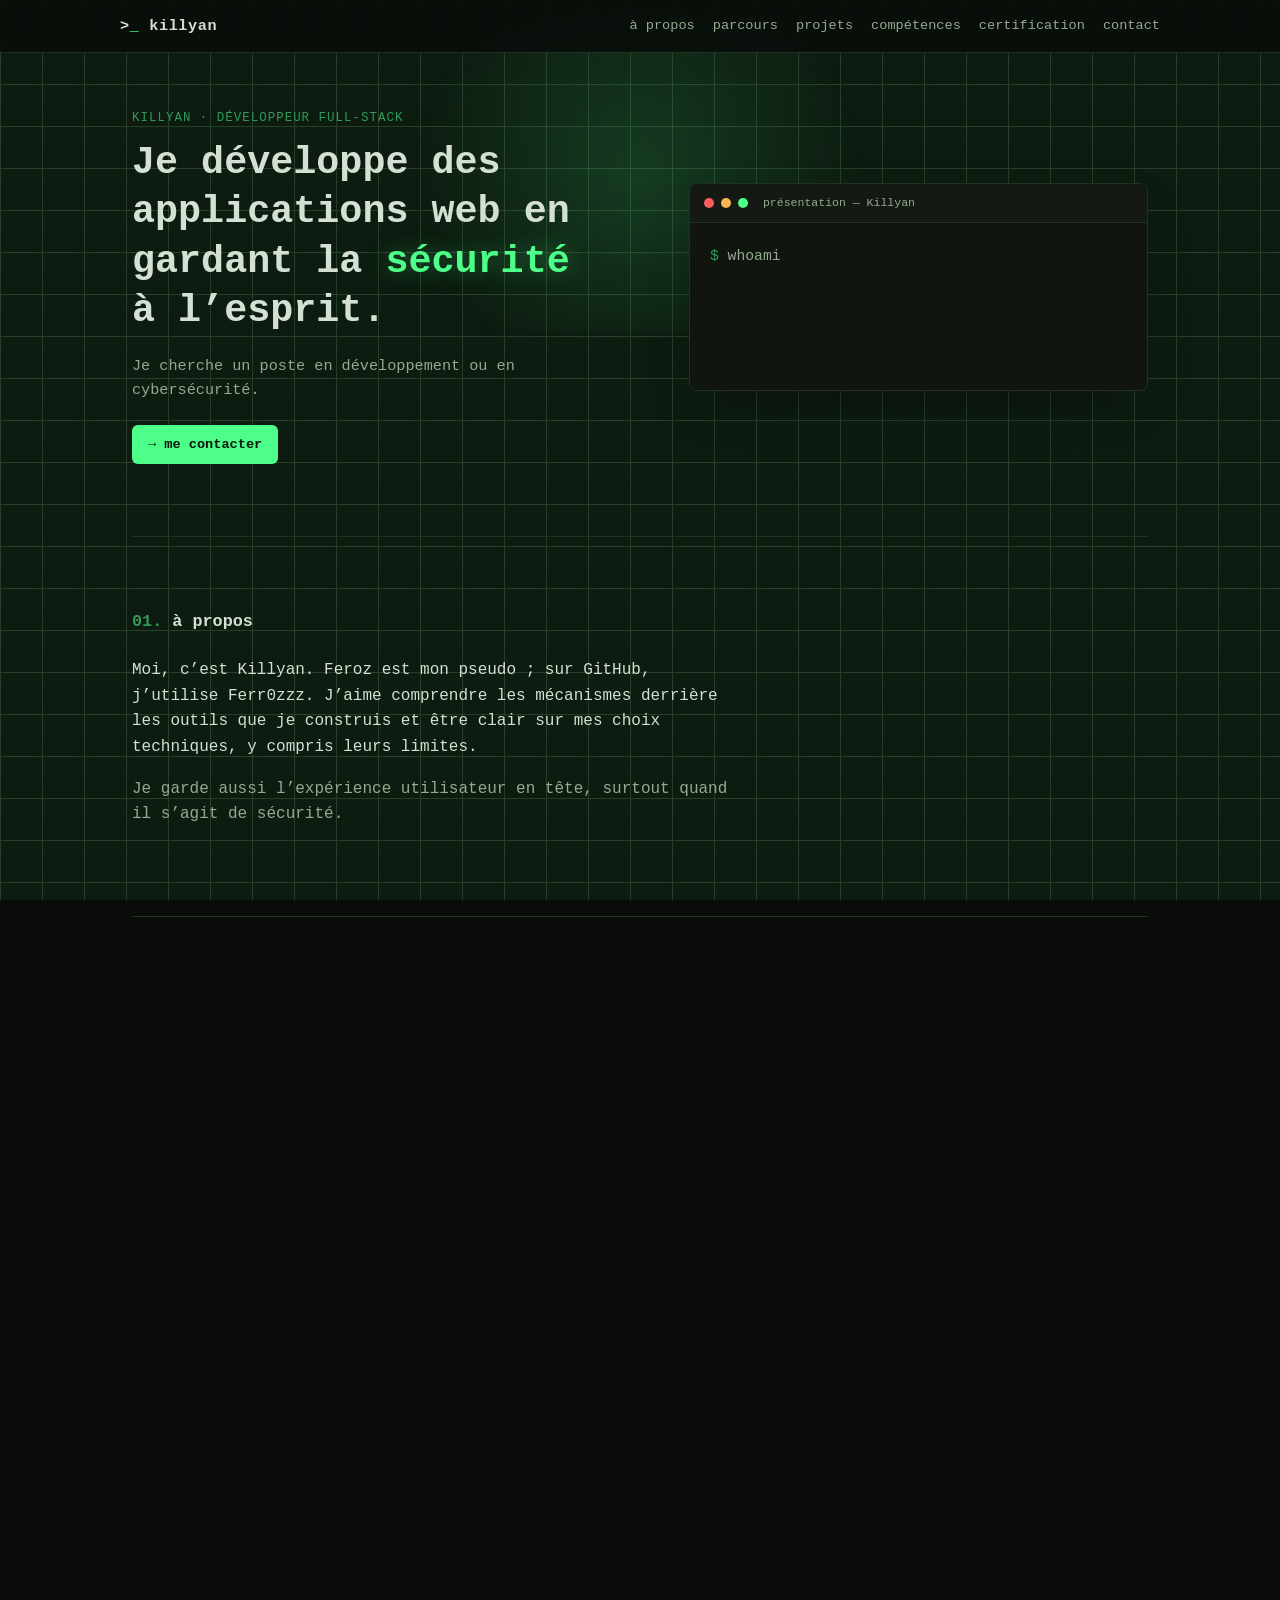
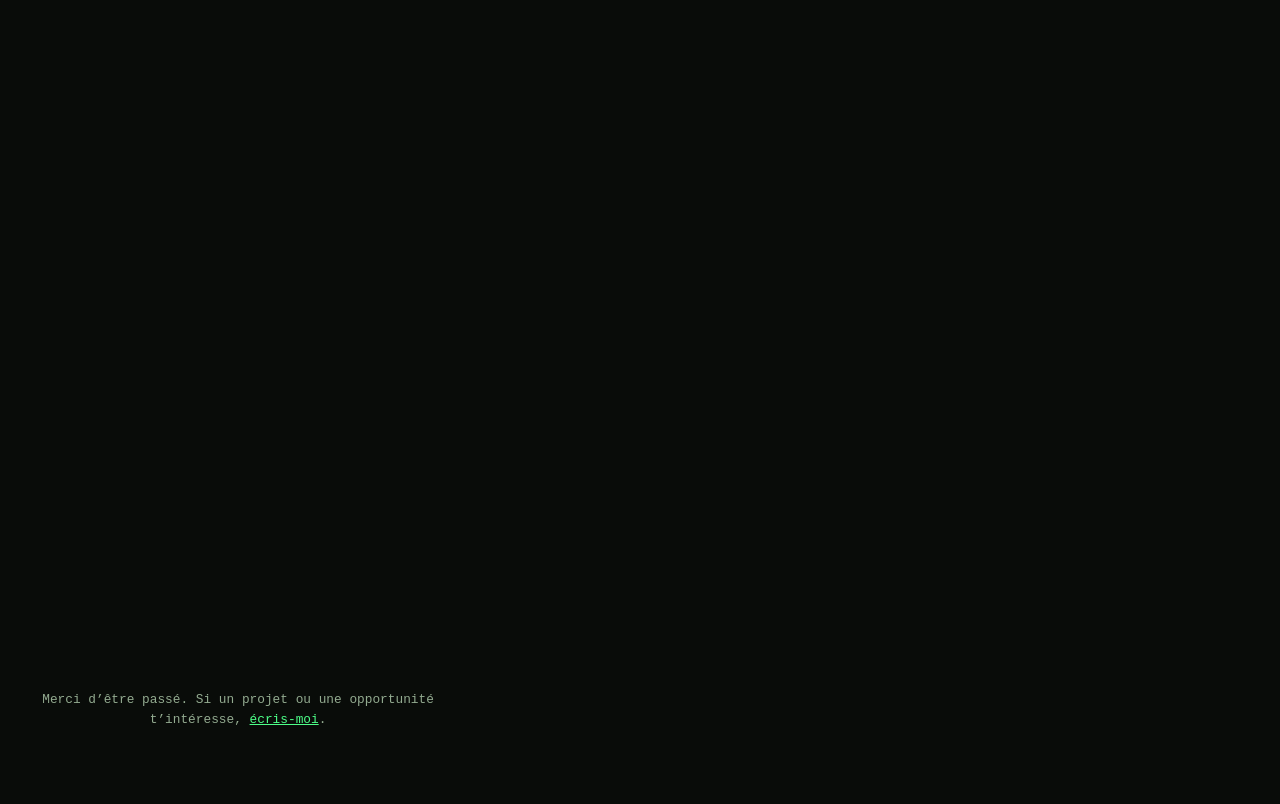
==== commit b6b94998: "add mail" ====
--- a/index.html
+++ b/index.html
@@ -3,14 +3,17 @@
 <head>
 <meta charset="UTF-8">
 <meta name="viewport" content="width=device-width, initial-scale=1, viewport-fit=cover">
-<title>Feroz — Développeur full-stack</title>
-<meta name="description" content="Diplômé d’un BTS CIEL, je développe des applications web avec un intérêt particulier pour le chiffrement et la sécurité.">
-<meta name="author" content="Feroz">
-<meta property="og:title" content="Feroz — Développeur full-stack">
-<meta property="og:description" content="Je présente mes projets autour du développement web, du chiffrement et de la sécurité.">
+<title>Killyan — Développeur full-stack</title>
+<meta name="description" content="Je suis Killyan, développeur full-stack. Je cherche un poste en développement ou en cybersécurité.">
+<meta name="author" content="Killyan">
+<meta property="og:title" content="Killyan — Développeur full-stack">
+<meta property="og:description" content="Mon parcours et mes projets en développement web, chiffrement et cybersécurité.">
 <meta property="og:type" content="website">
-<!-- TODO: une fois déployé sur un vrai domaine, ajoute og:url (l'adresse du site) et og:image (une image d'aperçu, ~1200x630px) -->
+<meta property="og:locale" content="fr_FR">
+<meta property="og:site_name" content="Killyan — Portfolio">
 <meta name="twitter:card" content="summary">
+<meta name="twitter:title" content="Killyan — Développeur full-stack">
+<meta name="twitter:description" content="Développement web, chiffrement et cybersécurité.">
 <meta http-equiv="Content-Security-Policy" content="default-src 'none'; script-src 'self'; script-src-attr 'none'; style-src 'self'; style-src-attr 'none'; img-src 'self'; font-src 'none'; connect-src 'self'; base-uri 'none'; form-action 'none'; object-src 'none'; frame-src 'none'; media-src 'none'; worker-src 'none'; manifest-src 'none'">
 <meta name="referrer" content="no-referrer">
 <meta name="theme-color" content="#090c09">
@@ -29,12 +32,13 @@
 <header>
   <div class="wrap">
     <div class="brand">
-      <a class="logo" href="#top">&gt;<span class="caret">_</span> feroz</a>
+      <a class="logo" href="#top">&gt;<span class="caret">_</span> killyan</a>
     </div>
     <nav>
       <a href="#about">à propos</a>
+      <a href="#career">parcours</a>
+      <a href="#projects">projets</a>
       <a href="#skills">compétences</a>
-      <a href="#projects">projets</a>
       <a href="#certifications">certification</a>
       <a href="#contact">contact</a>
     </nav>
@@ -46,9 +50,9 @@
   <section id="hero" class="hero-pad-top">
     <div class="hero-grid">
       <div class="hero-copy">
-        <p class="eyebrow">Développeur full-stack · cybersécurité</p>
+        <p class="eyebrow">Killyan · développeur full-stack</p>
         <h1 class="hero-title">Je développe des applications web en gardant la <span class="glow">sécurité</span> à l’esprit.</h1>
-        <p class="hero-sub">Diplômé d’un BTS CIEL, je cherche un poste en développement ou en cybersécurité, en <strong>CDD</strong> ou en <strong>CDI</strong>.</p>
+        <p class="hero-sub">Je cherche un poste en développement ou en cybersécurité.</p>
         <a class="cta" href="#contact">→ me contacter</a>
       </div>
       <div class="hero-term">
@@ -57,17 +61,15 @@
             <span class="dot dot-red"></span>
             <span class="dot dot-amber"></span>
             <span class="dot dot-green"></span>
-            <span class="id">présentation — Feroz</span>
+            <span class="id">présentation — Killyan</span>
           </div>
           <div class="term-body" id="hero-body">
             <p class="line in">whoami</p>
-            <p class="line out big">Feroz</p>
-            <p class="line in">cat role.txt</p>
-            <p class="line out">Je développe des applications web avec un intérêt particulier pour la sécurité.</p>
+            <p class="line out big">Killyan</p>
+            <p class="line in">cat alias.txt</p>
+            <p class="line out">Feroz · Ferr0zzz sur GitHub</p>
             <p class="line in">cat focus.txt</p>
-            <p class="line out">Je m’intéresse au chiffrement et aux systèmes que je peux comprendre et tester.</p>
-            <p class="line in">uptime</p>
-            <p class="line out stats-line"><b>2</b> projets · Whisprr en ligne · Aegis en développement<span class="cursor"></span></p>
+            <p class="line out">Sécurité applicative · chiffrement<span class="cursor"></span></p>
           </div>
         </div>
       </div>
@@ -76,17 +78,15 @@
 
   <section id="about" class="reveal">
     <h2><span class="n">01.</span> à propos</h2>
-    <p>J’aime comprendre comment les choses fonctionnent avant de les utiliser. Dans mes projets, je travaille autant le chiffrement et le backend que l’interface, sans cacher les limites des choix techniques.</p>
-    <p class="muted">Mon BTS CIEL m’a apporté des bases en informatique, réseaux et cybersécurité. Aujourd’hui, je les mets en pratique dans des projets web concrets.</p>
-  </section>
-
-  <section id="skills" class="reveal">
-    <h2><span class="n">02.</span> compétences &amp; outils</h2>
+    <p>Moi, c’est Killyan. Feroz est mon pseudo ; sur GitHub, j’utilise Ferr0zzz. J’aime comprendre les mécanismes derrière les outils que je construis et être clair sur mes choix techniques, y compris leurs limites.</p>
+    <p class="muted">Je garde aussi l’expérience utilisateur en tête, surtout quand il s’agit de sécurité.</p>
+  </section>
+
+  <section id="career" class="reveal">
+    <h2><span class="n">02.</span> parcours</h2>
     <div class="ls">
-      <div class="ls-row"><span class="ls-tag">frontend</span><span class="ls-val"><b>Next.js</b> (App Router), <b>React</b>, <b>TypeScript</b></span></div>
-      <div class="ls-row"><span class="ls-tag">crypto</span><span class="ls-val"><b>Web Crypto API</b> (AES-GCM), <b>ECDH</b></span></div>
-      <div class="ls-row"><span class="ls-tag">backend</span><span class="ls-val"><b>Supabase</b> (Auth, Postgres, Realtime), <b>Upstash Redis</b></span></div>
-      <div class="ls-row"><span class="ls-tag">deploy</span><span class="ls-val"><b>Vercel</b></span></div>
+      <div class="ls-row"><span class="ls-tag">formation</span><span class="ls-val"><b>BTS CIEL</b> — Cybersécurité, informatique et réseaux électroniques</span></div>
+      <div class="ls-row"><span class="ls-tag">contrat</span><span class="ls-val">Je recherche un <b>CDD</b> ou un <b>CDI</b></span></div>
     </div>
   </section>
 
@@ -146,20 +146,30 @@
     </div>
   </section>
 
+  <section id="skills" class="reveal">
+    <h2><span class="n">04.</span> compétences &amp; outils</h2>
+    <div class="ls">
+      <div class="ls-row"><span class="ls-tag">frontend</span><span class="ls-val"><b>Next.js</b> (App Router), <b>React</b>, <b>TypeScript</b></span></div>
+      <div class="ls-row"><span class="ls-tag">crypto</span><span class="ls-val"><b>Web Crypto API</b> (AES-GCM), <b>ECDH</b></span></div>
+      <div class="ls-row"><span class="ls-tag">backend</span><span class="ls-val"><b>Supabase</b> (Auth, Postgres, Realtime), <b>Upstash Redis</b></span></div>
+      <div class="ls-row"><span class="ls-tag">deploy</span><span class="ls-val"><b>Vercel</b></span></div>
+    </div>
+  </section>
+
   <section id="certifications" class="reveal">
-    <h2><span class="n">04.</span> certification</h2>
+    <h2><span class="n">05.</span> certification</h2>
     <article class="certification-card">
       <div>
         <p class="contact-kicker">Claude Academy · Anthropic</p>
         <h3>AI Fluency: Framework and foundations</h3>
-        <p class="muted">Obtenue le 27 septembre 2026.</p>
+        <p class="muted">Mon badge, obtenu le 27 septembre 2026.</p>
       </div>
       <a class="cta" href="https://academy.claude.com/verify/0858727f1e95a3747ad82cfdc54abee2" target="_blank" rel="noopener noreferrer">Vérifier la certification ↗</a>
     </article>
   </section>
 
   <section id="contact" class="reveal">
-    <h2><span class="n">05.</span> contact</h2>
+    <h2><span class="n">06.</span> contact</h2>
     <div class="contact-shell">
       <div class="contact-copy">
         <p class="contact-kicker">contact</p>
@@ -191,7 +201,7 @@
           </div>
           <button class="cta" type="submit">Envoyer le message →</button>
           <p class="form-status muted" id="contact-status" role="status" aria-live="polite"></p>
-          <p class="form-privacy muted">FormSubmit transmet ton message et conserve les envois pendant 30 jours. <a href="https://formsubmit.co/privacy.pdf" target="_blank" rel="noopener noreferrer">En savoir plus</a>.</p>
+          <p class="form-privacy muted">Ton nom, ton e-mail et ton message sont transmis à FormSubmit, qui conserve les envois 30 jours. <a href="https://formsubmit.co/privacy.pdf" target="_blank" rel="noopener noreferrer">En savoir plus</a>.</p>
           <noscript><p class="form-status muted">Le formulaire nécessite JavaScript. Tu peux aussi me joindre sur GitHub ou LinkedIn.</p></noscript>
         </form>
 
@@ -204,8 +214,8 @@
 
           <a class="contact-card" href="https://www.linkedin.com/in/killyan-sichel-8899a839a/" target="_blank" rel="noopener noreferrer">
             <span class="contact-label">LinkedIn</span>
-            <strong>Mon profil</strong>
-            <small>Réseau / opportunités</small>
+            <strong>Killyan</strong>
+            <small>Profil professionnel</small>
           </a>
         </div>
       </div>
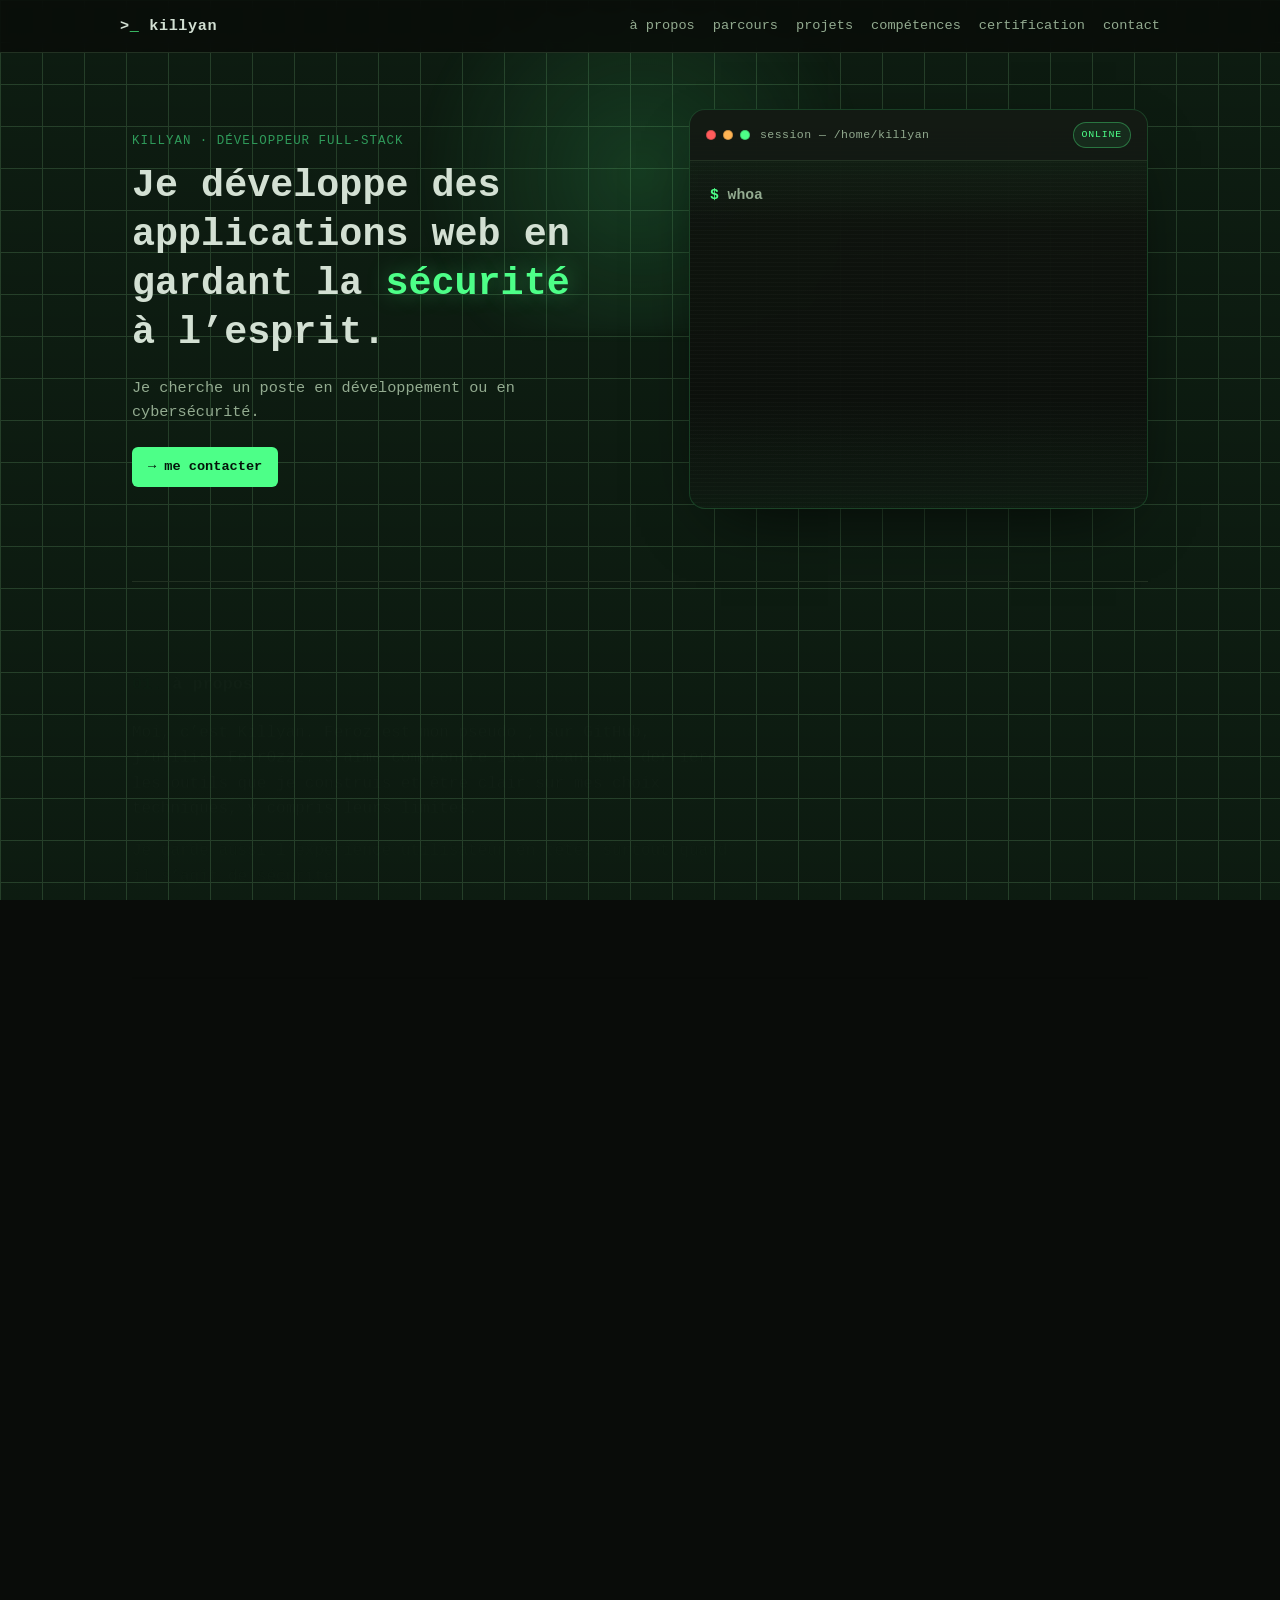
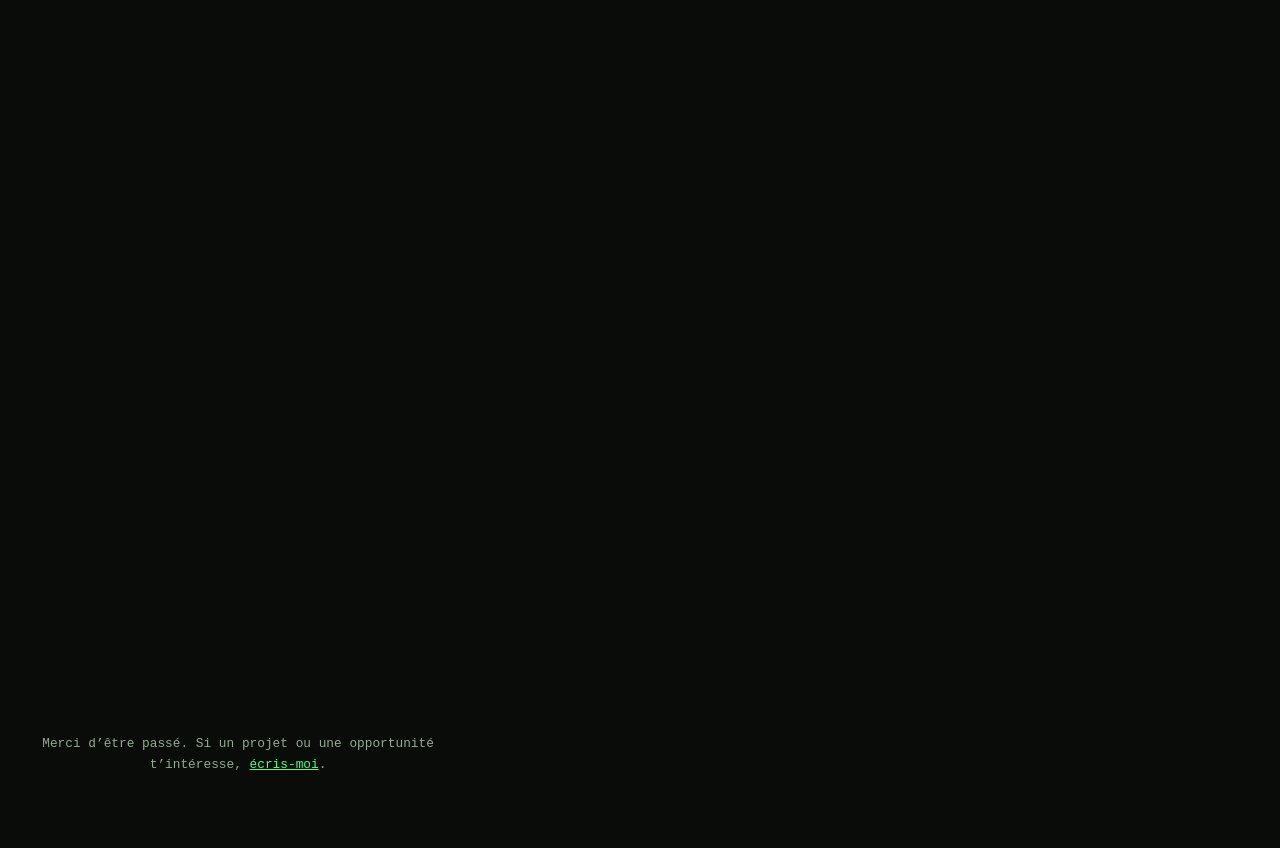
==== commit 2b9d2f60: "petite maj" ====
--- a/index.html
+++ b/index.html
@@ -56,20 +56,25 @@
         <a class="cta" href="#contact">→ me contacter</a>
       </div>
       <div class="hero-term">
-        <div class="term">
+        <div class="term" aria-label="Terminal de présentation de Killyan">
           <div class="term-bar">
-            <span class="dot dot-red"></span>
-            <span class="dot dot-amber"></span>
-            <span class="dot dot-green"></span>
-            <span class="id">présentation — Killyan</span>
+            <div class="term-controls" aria-hidden="true">
+              <span class="dot dot-red"></span>
+              <span class="dot dot-amber"></span>
+              <span class="dot dot-green"></span>
+            </div>
+            <span class="id">session — /home/killyan</span>
+            <span class="term-status">online</span>
           </div>
           <div class="term-body" id="hero-body">
             <p class="line in">whoami</p>
             <p class="line out big">Killyan</p>
-            <p class="line in">cat alias.txt</p>
-            <p class="line out">Feroz · Ferr0zzz sur GitHub</p>
+            <p class="line in">cat role.txt</p>
+            <p class="line out">Développeur full-stack orienté sécurité — diplômé d’un BTS CIEL.</p>
             <p class="line in">cat focus.txt</p>
-            <p class="line out">Sécurité applicative · chiffrement<span class="cursor"></span></p>
+            <p class="line out">Je construis des projets autour du chiffrement et de la sécurité pour comprendre comment ça marche vraiment.</p>
+            <p class="line in">uptime</p>
+            <p class="line out stats-line"><b>2</b> projets · Whisprr en ligne · Aegis en développement<span class="cursor"></span></p>
           </div>
         </div>
       </div>
--- a/css/components.css
+++ b/css/components.css
@@ -1,15 +1,95 @@
-.term { background: var(--surface); border: 1px solid var(--border); border-radius: 8px; overflow: hidden; box-shadow: 0 20px 60px -30px rgba(0,0,0,0.7); }
-.term-bar { display: flex; gap: 7px; align-items: center; padding: 10px 14px; background: var(--surface-2); border-bottom: 1px solid var(--border); }
-.dot { width: 10px; height: 10px; border-radius: 50%; background: var(--border); }
-.term-bar .id { margin-left: 8px; font-size: 0.72rem; color: var(--muted); }
-.term-body { padding: 22px 20px 26px; font-size: 0.92rem; }
-.term-body .line { white-space: pre-wrap; margin: 0 0 6px; }
+.term {
+  position: relative;
+  overflow: hidden;
+  border-radius: 16px;
+  border: 1px solid rgba(77,255,136,0.2);
+  background: linear-gradient(180deg, rgba(16,21,15,0.96), rgba(11,15,11,0.98));
+  box-shadow: 0 25px 70px -32px rgba(0,0,0,0.9), inset 0 1px 0 rgba(255,255,255,0.04);
+}
+.term::before {
+  content: "";
+  position: absolute;
+  inset: 0;
+  background:
+    linear-gradient(180deg, rgba(77,255,136,0.08), transparent 28%, transparent 72%, rgba(77,255,136,0.05)),
+    repeating-linear-gradient(
+      to bottom,
+      rgba(255,255,255,0.02),
+      rgba(255,255,255,0.02) 1px,
+      transparent 1px,
+      transparent 4px
+    );
+  pointer-events: none;
+}
+.term-bar {
+  position: relative;
+  z-index: 1;
+  display: flex;
+  align-items: center;
+  gap: 10px;
+  padding: 12px 16px;
+  background: rgba(20,26,19,0.95);
+  border-bottom: 1px solid var(--border);
+}
+.term-controls { display: flex; gap: 7px; align-items: center; }
+.dot { width: 10px; height: 10px; border-radius: 50%; background: var(--border); box-shadow: inset 0 0 0 1px rgba(0,0,0,0.2); }
+.dot-red { background: #ff5f57; }
+.dot-amber { background: #ffbd2e; }
+.dot-green { background: #28c840; }
+.term-bar .id {
+  margin-right: auto;
+  font-size: 0.72rem;
+  color: var(--muted);
+  letter-spacing: 0.04em;
+}
+.term-status {
+  padding: 4px 8px;
+  border-radius: 999px;
+  border: 1px solid rgba(77,255,136,0.35);
+  background: rgba(77,255,136,0.08);
+  color: var(--accent);
+  font-size: 0.62rem;
+  letter-spacing: 0.08em;
+  text-transform: uppercase;
+}
+.term-body {
+  position: relative;
+  z-index: 1;
+  padding: 22px 20px 26px;
+  font-size: 0.92rem;
+  line-height: 1.7;
+}
+.term-body .line {
+  white-space: pre-wrap;
+  margin: 0 0 8px;
+  min-height: 1.7em;
+}
 #hero-body.hero-anim .line:not(.typing-visible) { visibility: hidden; }
-.term-body .in { color: var(--muted); }
-.term-body .in::before { content: "$ "; color: var(--accent-dim); }
-.term-body .out { color: var(--text); margin-bottom: 16px; }
-.term-body .out.big { font-size: 1.5rem; font-weight: 700; color: var(--accent); }
-.cursor { display: inline-block; width: 8px; height: 1.1em; background: var(--accent); vertical-align: text-bottom; animation: blink 1s steps(1) infinite; }
+.term-body .in {
+  color: var(--muted);
+  font-weight: 600;
+}
+.term-body .in::before { content: "$ "; color: var(--accent); }
+.term-body .out {
+  color: var(--text);
+  margin-bottom: 12px;
+}
+.term-body .out.big {
+  font-size: clamp(1.2rem, 2vw, 1.7rem);
+  font-weight: 700;
+  color: var(--accent);
+  letter-spacing: 0.02em;
+}
+.cursor {
+  display: inline-block;
+  width: 8px;
+  height: 1.05em;
+  margin-left: 2px;
+  background: linear-gradient(180deg, var(--accent), #8dffc0);
+  box-shadow: 0 0 12px rgba(77,255,136,0.7);
+  vertical-align: text-bottom;
+  animation: blink 1s steps(1) infinite;
+}
 @keyframes blink { 50% { opacity: 0; } }
 @media (prefers-reduced-motion: reduce) { .cursor { animation: none; } }
 
